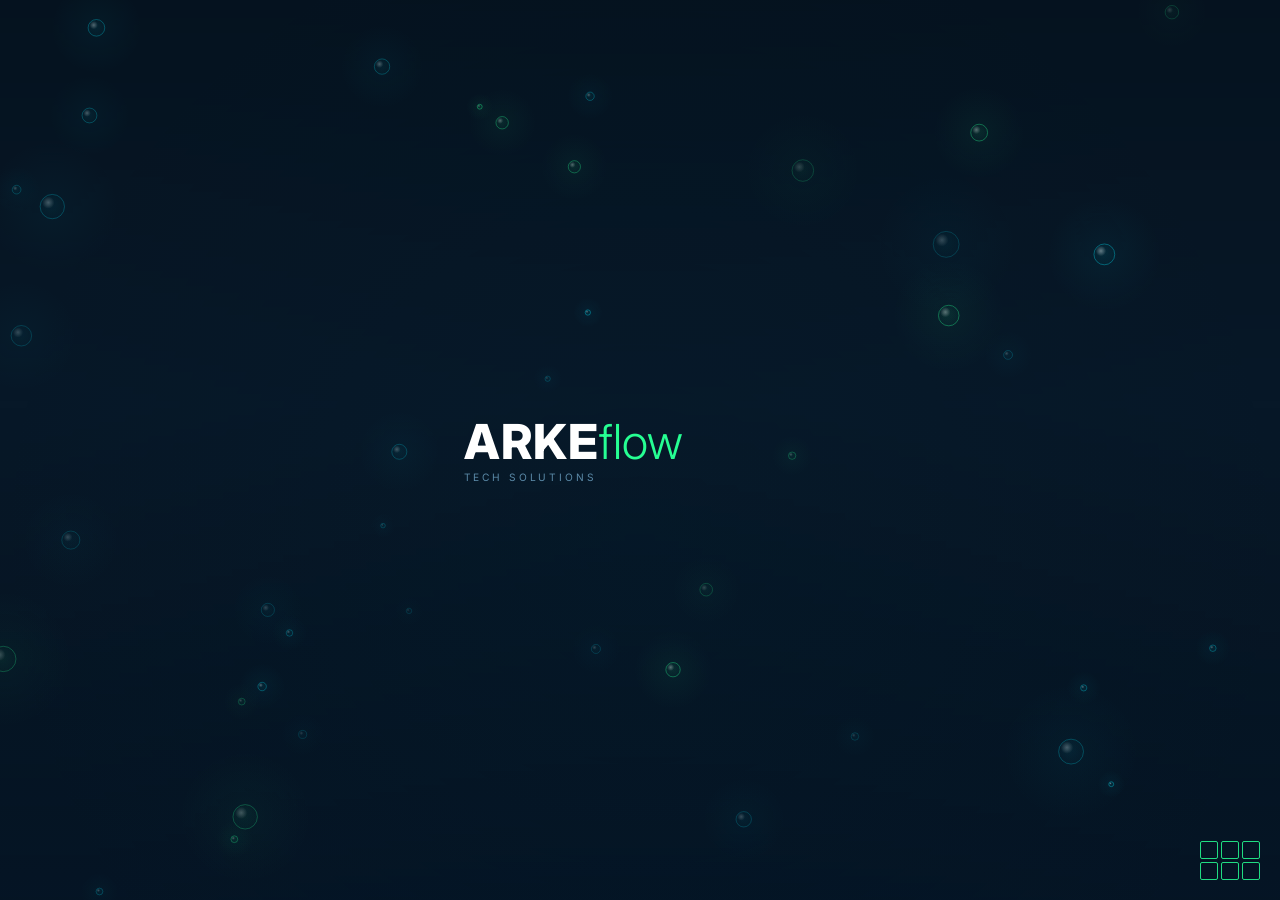
==== index.html @ c646f915 "fix: fale conosco — closed spacing + expanded statement phrase" ====
<!DOCTYPE html>
<html lang="pt-BR">
<head>
  <meta charset="UTF-8" />
  <meta name="viewport" content="width=device-width, initial-scale=1.0" />
  <title>ARKEflow — Tech Solutions</title>
  <meta property="og:title" content="ARKEflow — Tech Solutions" />
  <meta property="og:description" content="Consultoria Bitrix24 e sistemas sob medida para empresas que crescem." />
  <meta property="og:url" content="https://www.arkeflow.com.br" />
  <meta name="theme-color" content="#071828" />
  <link rel="icon" href="favicon.ico" />
  <link rel="preconnect" href="https://fonts.googleapis.com" />
  <link rel="preconnect" href="https://fonts.gstatic.com" crossorigin />
  <link href="https://fonts.googleapis.com/css2?family=Inter:wght@300;400;700;800&display=swap" rel="stylesheet" />
  <link rel="stylesheet" href="assets/css/style.css" />
</head>
<body>

  <canvas id="bg"></canvas>

  <!-- SKIP BUTTON -->
  <div id="skip-wrap">
    <div id="skip-btn">
      <div class="skip-sq"></div><div class="skip-sq"></div><div class="skip-sq"></div>
      <div class="skip-sq"></div><div class="skip-sq"></div><div class="skip-sq"></div>
    </div>
  </div>

  <!-- INTRO -->
  <div id="intro">
    <p id="intro-phrase-a" class="intro-phrase"></p>
    <p id="intro-phrase-b" class="intro-phrase"></p>
  </div>

  <!-- INTRO LOGO (sibling do #intro, z-index 205 — persiste após #intro.done) -->
  <div id="intro-logo">
    <div class="wordmark">
      <span class="wm-arke">ARKE</span><span class="wm-flow">flow</span>
      <span class="wm-sub">TECH SOLUTIONS</span>
    </div>
  </div>

  <!-- NAV (logo supplied by #intro-logo after intro ends) -->
  <nav id="navbar"></nav>

  <!-- GRID 3×2 -->
  <main id="grid">
    <div id="expand-backdrop"></div>

    <div class="block" data-r="0" data-c="0">
      <div class="block-content">
        <span class="block-cat">Plataforma</span>
        <h2 class="block-title">Bitrix24</h2>
        <p class="block-sub">O sistema que centraliza tudo.</p>
      </div>
    </div>

    <div class="block" data-r="0" data-c="1">
      <div class="block-content">
        <span class="block-cat">Serviço</span>
        <h2 class="block-title">Consultoria</h2>
        <p class="block-sub">Implementação e automação sob medida.</p>
      </div>
    </div>

    <div class="block" data-r="0" data-c="2">
      <div class="block-content">
        <span class="block-cat">Softwares</span>
        <h2 class="block-title">ARK Softwares</h2>
        <p class="block-sub">Sistemas próprios para cada setor.</p>
      </div>
    </div>

    <div class="block" data-r="1" data-c="0">
      <div class="qs-statement">
        <p class="qs-statement-text">Tecnologia<br>se molda<br><span>a você.</span></p>
      </div>
      <div class="qs-sep"></div>
      <div class="block-content">
        <span class="block-cat">Empresa</span>
        <h2 class="block-title">Quem somos</h2>
      </div>

      <!-- expanded: header + two-column body -->
      <div class="qs-expanded">
        <div class="qs-header">
          <span class="qs-header-cat">Empresa</span>
          <h2 class="qs-header-title">Quem somos</h2>
        </div>
        <div class="qs-body">
          <div class="qs-col">
            <span class="qs-col-label">A empresa</span>
            <p class="qs-col-statement">Tecnologia que se molda ao negócio,<span style="color:#26FF93"> não o negócio que se molda à tecnologia.</span></p>
            <p class="qs-text">A empresa é nova. A especialidade, não.</p>
            <p class="qs-text">Quase trinta anos de experiência em consultoria e gestão de processos aplicados a cada projeto, em <span style="color:#fff; font-weight:400">Bitrix24</span>, automação e softwares próprios para cada setor.</p>
            <p class="qs-italic">ARKE, do grego arche: origem. O princípio sobre o qual tudo é construído.</p>
          </div>
          <div class="qs-col">
            <span class="qs-col-label">Como trabalhamos</span>
            <p class="qs-col-statement">Diagnóstico antes de <span style="color:#26FF93">qualquer solução.</span></p>
            <p class="qs-text">Entendemos o processo, o fluxo e o problema real antes de propor qualquer ferramenta.</p>
            <p class="qs-text">Usamos o que o mercado oferece de melhor e adaptamos o que cada empresa precisa de único. <span style="color:#fff; font-weight:400">Sempre sob medida.</span></p>
            <p class="qs-text">Cada entrega é documentada e transferida com clareza. O objetivo não é vender horas, é garantir que o processo funcione sem depender de nós.</p>
          </div>
        </div>
      </div>
    </div>

    <div class="block" data-r="1" data-c="1">
      <div class="block-content">
        <span class="block-cat">Time</span>
        <h2 class="block-title">Equipe</h2>
        <p class="block-sub">As pessoas por trás da ARKEflow.</p>
      </div>
    </div>

    <div class="block" data-r="1" data-c="2">

      <!-- closed: statement + compact channels -->
      <div class="fc-top">
        <p class="fc-statement">Quem atende é quem <span style="color:#26FF93">constrói.</span></p>
        <div class="fc-channels">
          <div class="fc-channel-row">
            <svg viewBox="0 0 24 24" width="13" height="13" fill="none" stroke="rgba(255,255,255,0.35)" stroke-width="1.8" stroke-linecap="round" stroke-linejoin="round"><path d="M22 16.92v3a2 2 0 0 1-2.18 2 19.79 19.79 0 0 1-8.63-3.07A19.5 19.5 0 0 1 4.69 12 19.79 19.79 0 0 1 1.61 3.41 2 2 0 0 1 3.6 1h3a2 2 0 0 1 2 1.72 12.84 12.84 0 0 0 .7 2.81 2 2 0 0 1-.45 2.11L8.09 9a16 16 0 0 0 6.91 6.91l1.27-1.27a2 2 0 0 1 2.11-.45 12.84 12.84 0 0 0 2.81.7A2 2 0 0 1 22 16.92z"/></svg>
            (00) 00000-0000
          </div>
          <div class="fc-channel-row">
            <svg viewBox="0 0 24 24" width="13" height="13" fill="none" stroke="rgba(255,255,255,0.35)" stroke-width="1.8" stroke-linecap="round" stroke-linejoin="round"><rect x="2" y="2" width="20" height="20" rx="5" ry="5"/><path d="M16 11.37A4 4 0 1 1 12.63 8 4 4 0 0 1 16 11.37z"/><line x1="17.5" y1="6.5" x2="17.51" y2="6.5"/></svg>
            @arkeflow
          </div>
        </div>
      </div>

      <!-- closed: bottom label -->
      <div class="block-content">
        <span class="block-cat">Contato</span>
        <h2 class="block-title">Fale conosco</h2>
        <p class="block-sub">Resposta no mesmo dia.</p>
      </div>

      <!-- expanded: two-column panel -->
      <div class="contact-expanded">
        <div class="ce-left">
          <p class="fc-statement">Quem atende é quem <span style="color:#26FF93">constrói.</span></p>
          <div class="ce-divider"></div>
          <a href="tel:0000000000" class="ce-contact-item">
            <div class="ce-ci-icon"><svg viewBox="0 0 24 24" width="14" height="14" fill="none" stroke="rgba(255,255,255,0.45)" stroke-width="1.8" stroke-linecap="round" stroke-linejoin="round"><path d="M22 16.92v3a2 2 0 0 1-2.18 2 19.79 19.79 0 0 1-8.63-3.07A19.5 19.5 0 0 1 4.69 12 19.79 19.79 0 0 1 1.61 3.41 2 2 0 0 1 3.6 1h3a2 2 0 0 1 2 1.72 12.84 12.84 0 0 0 .7 2.81 2 2 0 0 1-.45 2.11L8.09 9a16 16 0 0 0 6.91 6.91l1.27-1.27a2 2 0 0 1 2.11-.45 12.84 12.84 0 0 0 2.81.7A2 2 0 0 1 22 16.92z"/></svg></div>
            <div class="ce-ci-text"><span class="ce-ci-label">Telefone</span><span class="ce-ci-value">(00) 00000-0000</span></div>
          </a>
          <a href="https://wa.me/5500000000000" target="_blank" class="ce-contact-item">
            <div class="ce-ci-icon"><svg viewBox="0 0 24 24" width="14" height="14" fill="none" stroke="rgba(255,255,255,0.45)" stroke-width="1.8" stroke-linecap="round" stroke-linejoin="round"><path d="M21 11.5a8.38 8.38 0 0 1-.9 3.8 8.5 8.5 0 0 1-7.6 4.7 8.38 8.38 0 0 1-3.8-.9L3 21l1.9-5.7a8.38 8.38 0 0 1-.9-3.8 8.5 8.5 0 0 1 4.7-7.6 8.38 8.38 0 0 1 3.8-.9h.5a8.48 8.48 0 0 1 8 8v.5z"/></svg></div>
            <div class="ce-ci-text"><span class="ce-ci-label">WhatsApp</span><span class="ce-ci-value">(00) 00000-0000</span></div>
          </a>
          <a href="https://instagram.com/arkeflow" target="_blank" class="ce-contact-item">
            <div class="ce-ci-icon"><svg viewBox="0 0 24 24" width="14" height="14" fill="none" stroke="rgba(255,255,255,0.45)" stroke-width="1.8" stroke-linecap="round" stroke-linejoin="round"><rect x="2" y="2" width="20" height="20" rx="5" ry="5"/><path d="M16 11.37A4 4 0 1 1 12.63 8 4 4 0 0 1 16 11.37z"/><line x1="17.5" y1="6.5" x2="17.51" y2="6.5"/></svg></div>
            <div class="ce-ci-text"><span class="ce-ci-label">Instagram</span><span class="ce-ci-value">@arkeflow</span></div>
          </a>
          <a href="https://linkedin.com/company/arkeflow" target="_blank" class="ce-contact-item">
            <div class="ce-ci-icon"><svg viewBox="0 0 24 24" width="14" height="14" fill="none" stroke="rgba(255,255,255,0.45)" stroke-width="1.8" stroke-linecap="round" stroke-linejoin="round"><path d="M16 8a6 6 0 0 1 6 6v7h-4v-7a2 2 0 0 0-2-2 2 2 0 0 0-2 2v7h-4v-7a6 6 0 0 1 6-6z"/><rect x="2" y="9" width="4" height="12"/><circle cx="4" cy="4" r="2"/></svg></div>
            <div class="ce-ci-text"><span class="ce-ci-label">LinkedIn</span><span class="ce-ci-value">ARKEflow</span></div>
          </a>
          <p class="ce-tagline">Atendimento direto com quem resolve.</p>
        </div>
        <div class="ce-right">
          <span class="ce-form-label">Envie uma mensagem</span>
          <div class="ce-fields">
            <div class="ce-row">
              <input type="text" placeholder="Nome" class="ce-input">
              <input type="tel" placeholder="Telefone" class="ce-input">
            </div>
            <div class="ce-row">
              <input type="email" placeholder="E-mail" class="ce-input">
              <input type="text" placeholder="Empresa (opcional)" class="ce-input">
            </div>
            <div class="ce-row">
              <input type="text" placeholder="CNPJ (opcional)" class="ce-input" style="max-width:240px;">
            </div>
            <div class="ce-pill-row">
              <span class="ce-pill-label">Produto de interesse</span>
              <div class="ce-pill-group">
                <button type="button" class="ce-pill active" onclick="this.closest('.ce-pill-group').querySelectorAll('.ce-pill').forEach(function(p){p.classList.remove('active')});this.classList.add('active')">Consultoria Bitrix24</button>
                <button type="button" class="ce-pill" onclick="this.closest('.ce-pill-group').querySelectorAll('.ce-pill').forEach(function(p){p.classList.remove('active')});this.classList.add('active')">ARKEvest</button>
                <button type="button" class="ce-pill" onclick="this.closest('.ce-pill-group').querySelectorAll('.ce-pill').forEach(function(p){p.classList.remove('active')});this.classList.add('active')">Outros</button>
              </div>
            </div>
            <textarea placeholder="Observações (opcional)" class="ce-input ce-textarea"></textarea>
            <button type="button" class="ce-submit" onclick="(function(el){var r=el.closest('.ce-right');r.querySelector('.ce-fields').style.display='none';r.querySelector('.ce-success').style.display='flex';})(this)">Enviar mensagem →</button>
          </div>
          <div class="ce-success">Mensagem enviada!<br>Em breve entraremos em contato.</div>
        </div>
      </div>

    </div>

  </main>

  <script src="assets/js/main.js"></script>
</body>
</html>
---- assets/css/style.css ----
/* ================================================================
   ARKEflow — style.css
   Full-screen: firefly canvas, 3×2 block grid, shared 3D depth
   ================================================================ */

:root {
  --midnight:      #071828;
  --electric-cyan: #00C8DC;
  --steel:         #5B8AA8;
  --mint-green:    #26FF93;
  --font: 'Inter', sans-serif;
  --scale: 1;
}

*, *::before, *::after { box-sizing: border-box; margin: 0; padding: 0; }

html, body {
  height: 100%;
  font-family: var(--font);
  background: var(--midnight);
  color: #fff;
  -webkit-font-smoothing: antialiased;
}

/* ── Canvas ─────────────────────────────────────────────────── */
#bg {
  position: fixed;
  inset: 0;
  z-index: 0;
  pointer-events: none;
}

/* ── Intro overlay ──────────────────────────────────────────── */
#intro {
  position: fixed;
  inset: 0;
  z-index: 200;
  display: flex;
  align-items: center;
  justify-content: center;
  background: transparent;
  transition: opacity 0.5s ease;
}
#intro.done {
  opacity: 0;
  pointer-events: none;
}

.intro-phrase {
  position: absolute;
  inset: 0;
  margin: auto;
  max-width: 560px;
  height: fit-content;
  font-size: clamp(20px, 2.6vw, 38px);
  font-weight: 300;
  text-align: center;
  padding: 0 40px;
  line-height: 1.6;
  opacity: 0;
  pointer-events: none;
}

#intro-logo {
  position: fixed;
  left: 50%;
  top: 50%;
  width: max-content;
  z-index: 205;
  opacity: 0;
  pointer-events: none;
  transform-origin: left top;
}
#intro-logo .wm-arke { font-size: calc(52px * var(--scale)); }
#intro-logo .wm-flow  { font-size: calc(52px * var(--scale)); }
#intro-logo .wm-sub   { font-size: calc(11px * var(--scale)); letter-spacing: 0.28em; margin-top: 6px; }

@keyframes skip-balloon {
  0%, 100% { transform: scale(1);    opacity: 0.45; }
  50%       { transform: scale(1.22); opacity: 0.85; }
}
#skip-wrap {
  position: fixed;
  bottom: 20px;
  right: 20px;
  z-index: 210;
  cursor: pointer;
  transform-origin: center center;
  animation: skip-balloon 2.2s ease-in-out infinite;
}
#skip-btn {
  display: grid;
  grid-template-columns: repeat(3, 18px);
  grid-template-rows: repeat(2, 18px);
  gap: 3px;
  padding: 0;
}
.skip-sq {
  width: 18px;
  height: 18px;
  border: 1px solid rgba(38, 255, 147, 0.85);
  border-radius: 2px;
}

/* ── Wordmark ───────────────────────────────────────────────── */
.wordmark {
  display: flex;
  flex-wrap: wrap;
  align-items: baseline;
  line-height: 1;
}
.wm-arke {
  font-size: 20px;
  font-weight: 800;
  color: #fff;
  letter-spacing: 0.02em;
}
.wm-flow {
  font-size: 20px;
  font-weight: 300;
  color: var(--mint-green);
}
.wm-sub {
  display: block;
  width: 100%;
  font-size: 7px;
  font-weight: 400;
  letter-spacing: 0.22em;
  color: var(--steel);
  text-transform: uppercase;
  margin-top: 4px;
}

/* ── Navbar ─────────────────────────────────────────────────── */
#navbar {
  position: fixed;
  top: 0;
  left: 0;
  right: 0;
  z-index: 100;
  padding: 14px 20px;
  display: flex;
  align-items: center;
  opacity: 0;
  pointer-events: none;
  transition: opacity 0.6s ease;
}
#navbar.visible {
  opacity: 1;
  pointer-events: auto;
}

/* ── Grid — shared 3D perspective ───────────────────────────── */
#grid {
  position: fixed;
  top: 50%;
  left: 50%;
  width: min(100vw, 150vh);
  aspect-ratio: 3 / 2;
  margin-top: calc(min(100vw, 150vh) / -3);
  margin-left: calc(min(100vw, 150vh) / -2);
  z-index: 1;
  display: grid;
  grid-template-columns: 1fr 1fr 1fr;
  grid-template-rows: 1fr 1fr;
  column-gap: calc(35px * var(--scale));
  row-gap: calc(35px * var(--scale));
  padding: 7% 8.3% 5% 8.3%;
  perspective: 1100px;
  opacity: 0;
  transition: opacity 0.6s ease;
}
#grid.visible { opacity: 1; }

/* ── Blocks ─────────────────────────────────────────────────── */
.block {
  position: relative;
  background: rgba(9, 22, 38, 0.86);
  border: 1px solid rgba(255, 255, 255, 0.06);
  border-radius: 7px;
  overflow: hidden;
  cursor: pointer;
  display: flex;
  flex-direction: column;
  justify-content: flex-end;
  padding: calc(16px * var(--scale)) calc(18px * var(--scale));
  transform: translateZ(0);
  transition:
    transform       0.38s cubic-bezier(0.15, 0.85, 0.3, 1),
    filter          0.35s ease,
    opacity         0.35s ease,
    border-color    0.25s ease,
    box-shadow      0.25s ease;
  will-change: transform, filter, opacity;
}

/* transform-origin per grid position — scale expands away from screen edge */
.block[data-r="0"][data-c="0"] { transform-origin: top    left;   }
.block[data-r="0"][data-c="1"] { transform-origin: top    center; }
.block[data-r="0"][data-c="2"] { transform-origin: top    right;  }
.block[data-r="1"][data-c="0"] { transform-origin: bottom left;   }
.block[data-r="1"][data-c="1"] { transform-origin: bottom center; }
.block[data-r="1"][data-c="2"] { transform-origin: bottom right;  }

/* inner glow — visible on active block, origin toward grid center */
.block::before {
  content: '';
  position: absolute;
  inset: 0;
  opacity: 0;
  transition: opacity 0.4s ease;
  pointer-events: none;
}
.block.is-active::before { opacity: 1; }

.block[data-r="0"][data-c="0"]::before { background: radial-gradient(circle at 85% 85%, rgba(38, 255, 147, 0.08) 0%, transparent 55%); }
.block[data-r="0"][data-c="1"]::before { background: radial-gradient(circle at 50% 98%, rgba(38, 255, 147, 0.08) 0%, transparent 55%); }
.block[data-r="0"][data-c="2"]::before { background: radial-gradient(circle at 15% 85%, rgba(38, 255, 147, 0.08) 0%, transparent 55%); }
.block[data-r="1"][data-c="0"]::before { background: radial-gradient(circle at 85% 15%, rgba(38, 255, 147, 0.08) 0%, transparent 55%); }
.block[data-r="1"][data-c="1"]::before { background: radial-gradient(circle at 50%  2%, rgba(38, 255, 147, 0.08) 0%, transparent 55%); }
.block[data-r="1"][data-c="2"]::before { background: radial-gradient(circle at 15% 15%, rgba(38, 255, 147, 0.08) 0%, transparent 55%); }

/* bottom accent line — expands on active block */
.block::after {
  content: '';
  position: absolute;
  bottom: 0;
  left: 0;
  width: 0;
  height: 2px;
  background: var(--mint-green);
  transition: width 0.38s ease;
  pointer-events: none;
}
.block.is-active::after   { width: 100%; }
.block.is-expanded::after { width: 100%; }

/* block content */
.block-content {
  position: relative;
  z-index: 1;
  display: flex;
  flex-direction: column;
}

.block-cat {
  font-size: calc(9px * var(--scale));
  font-weight: 400;
  letter-spacing: 0.2em;
  text-transform: uppercase;
  color: rgba(38, 255, 147, 0.55);
  margin-bottom: 7px;
}
.block-title {
  font-size: calc(17px * var(--scale));
  font-weight: 700;
  color: #fff;
  line-height: 1.2;
}
.block-sub {
  font-size: calc(11px * var(--scale));
  font-weight: 300;
  color: var(--steel);
  margin-top: 5px;
  line-height: 1.5;
}

/* ── Block expand ────────────────────────────────────────────── */
#expand-backdrop {
  position: fixed;
  inset: 0;
  z-index: 10;
  background: rgba(7, 24, 40, 0.65);
  opacity: 0;
  pointer-events: none;
  transition: opacity 0.4s ease;
}
#expand-backdrop.active {
  opacity: 1;
  pointer-events: auto;
}

.block.is-receded {
  opacity: 0.38;
  transform: translateZ(-80px) scale(0.88) !important;
  pointer-events: none;
  transition: opacity 0.4s ease, transform 0.4s ease;
}

.block.is-expanded {
  position: fixed !important;
  z-index: 20;
  cursor: default;
  transform: none !important;
  background: rgba(9, 22, 38, 0.97) !important;
  box-shadow: 0 24px 80px rgba(0, 0, 0, 0.6);
  transition:
    top     0.42s cubic-bezier(0.4, 0, 0.2, 1),
    left    0.42s cubic-bezier(0.4, 0, 0.2, 1),
    width   0.42s cubic-bezier(0.4, 0, 0.2, 1),
    height  0.42s cubic-bezier(0.4, 0, 0.2, 1),
    opacity 0.3s ease;
}

/* ── Contact block — closed state ──────────────────────────────── */
.block[data-r="1"][data-c="2"] { justify-content: flex-start; }
.block[data-r="1"][data-c="2"] .block-content { margin-top: auto; }

.fc-top {
  flex: 1;
  display: flex;
  flex-direction: column;
  justify-content: flex-start;
}
.fc-statement {
  font-size: calc(20px * var(--scale));
  font-weight: 800;
  color: #fff;
  line-height: 1.1;
  letter-spacing: -0.03em;
  margin-bottom: calc(14px * var(--scale));
}
.fc-channels {
  display: flex;
  flex-direction: column;
  gap: calc(6px * var(--scale));
  margin-bottom: calc(14px * var(--scale));
}
.fc-channel-row {
  display: flex;
  align-items: center;
  gap: 7px;
  font-size: calc(11px * var(--scale));
  color: rgba(255,255,255,0.45);
}

/* ── Contact block — expanded state ────────────────────────────── */
.contact-expanded {
  display: none;
  position: absolute;
  inset: 0;
  overflow: hidden;
}
.block.is-expanded .fc-top,
.block.is-expanded .qs-statement,
.block.is-expanded .qs-sep,
.block.is-expanded .block-content { display: none; }
.block.is-expanded .contact-expanded { display: flex; }

.contact-expanded .fc-statement { font-size: calc(22px * var(--scale)); }

.ce-left {
  width: 40%;
  flex-shrink: 0;
  padding: 32px 28px;
  display: flex;
  flex-direction: column;
  border-right: 1px solid rgba(255, 255, 255, 0.05);
  overflow-y: auto;
}
.ce-title {
  font-size: 22px;
  font-weight: 700;
  color: #fff;
  margin-bottom: 4px;
}
.ce-subtitle {
  font-size: 12px;
  font-weight: 300;
  color: var(--steel);
  margin-bottom: 24px;
}
.ce-contact-item {
  display: flex;
  align-items: flex-start;
  gap: 12px;
  margin-bottom: 14px;
}
.ce-ci-icon {
  width: 28px;
  height: 28px;
  flex-shrink: 0;
  display: flex;
  align-items: center;
  justify-content: center;
  border: 1px solid rgba(255, 255, 255, 0.08);
  border-radius: 5px;
  background: rgba(255, 255, 255, 0.05);
}
.ce-ci-text { display: flex; flex-direction: column; gap: 2px; padding-top: 3px; }
.ce-ci-label {
  font-size: 8px;
  font-weight: 400;
  letter-spacing: 0.14em;
  text-transform: uppercase;
  color: rgba(255,255,255,0.3);
}
.ce-ci-value {
  font-size: 12px;
  font-weight: 500;
  color: rgba(255,255,255,0.65);
  transition: color 0.2s ease;
}
a.ce-contact-item {
  text-decoration: none;
  color: inherit;
}
a.ce-contact-item:hover .ce-ci-value { color: var(--mint-green); }
.ce-divider {
  border-top: 0.5px solid rgba(255,255,255,0.07);
  margin: calc(14px * var(--scale)) 0;
}
.ce-tagline {
  font-size: 10px;
  font-weight: 300;
  color: rgba(255,255,255,0.25);
  font-style: italic;
  margin-top: auto;
  padding-top: 16px;
}

.ce-right {
  flex: 1;
  min-width: 0;
  padding: 32px 28px;
  display: flex;
  flex-direction: column;
  overflow-y: auto;
}
.ce-form-label {
  display: block;
  font-size: 9px;
  font-weight: 400;
  letter-spacing: 0.2em;
  text-transform: uppercase;
  color: var(--steel);
  margin-bottom: 16px;
}
.ce-fields {
  display: flex;
  flex-direction: column;
  gap: 10px;
}
.ce-row { display: flex; gap: 10px; }
.ce-input {
  flex: 1;
  min-width: 0;
  background: rgba(255, 255, 255, 0.04);
  border: 1px solid rgba(255, 255, 255, 0.07);
  border-radius: 5px;
  padding: 9px 12px;
  font-family: var(--font);
  font-size: 12px;
  font-weight: 300;
  color: #fff;
  outline: none;
  transition: border-color 0.2s ease;
}
.ce-input::placeholder { color: rgba(91, 138, 168, 0.6); }
.ce-input:focus { border-color: rgba(38, 255, 147, 0.3); }
.ce-textarea { min-height: calc(80px * var(--scale)); resize: none; }
.ce-pill-row { display: flex; flex-direction: column; gap: 6px; }
.ce-pill-label {
  font-size: 9px;
  font-weight: 400;
  letter-spacing: 0.14em;
  text-transform: uppercase;
  color: var(--steel);
}
.ce-pill-group { display: flex; gap: 6px; flex-wrap: wrap; }
.ce-pill {
  padding: 5px 12px;
  border-radius: 20px;
  border: 0.5px solid rgba(255, 255, 255, 0.15);
  background: transparent;
  font-family: var(--font);
  font-size: 11px;
  font-weight: 300;
  color: rgba(255,255,255,0.45);
  cursor: pointer;
  transition: border-color 0.2s ease, color 0.2s ease, background 0.2s ease;
}
.ce-pill.active {
  border: 1px solid rgba(255,255,255,0.7);
  color: rgba(255,255,255,0.9);
  background: transparent;
}
.ce-submit {
  padding: 11px 22px;
  align-self: flex-start;
  margin-top: 16px;
  background: var(--mint-green);
  color: var(--midnight);
  font-family: var(--font);
  font-size: 13px;
  font-weight: 700;
  border: none;
  border-radius: 5px;
  cursor: pointer;
  transition: background 0.2s ease;
}
.ce-submit:hover { background: var(--mint-green); }
.ce-success {
  flex: 1;
  display: none;
  align-items: center;
  justify-content: center;
  text-align: center;
  font-size: 14px;
  font-weight: 300;
  color: var(--mint-green);
  line-height: 1.7;
}

/* ── Quem somos block — closed state ───────────────────────── */
.qs-statement {
  flex: 1;
  display: flex;
  align-items: center;
}
.qs-statement-text {
  font-size: calc(28px * var(--scale));
  font-weight: 800;
  color: #fff;
  line-height: 1.1;
  letter-spacing: -0.03em;
  margin: 0;
}
.qs-statement-text span { color: #26FF93; }
.qs-sep {
  border-top: 1px solid rgba(255,255,255,0.06);
  margin-bottom: calc(10px * var(--scale));
}

/* ── Quem somos block — expanded state ─────────────────────── */
.qs-expanded {
  display: none;
  position: absolute;
  top: 0;
  left: 0;
  right: 0;
  bottom: 0;
  width: 100%;
  height: 100%;
  overflow: hidden;
}
.block.is-expanded .qs-expanded {
  display: flex;
  flex-direction: column;
}

.qs-header {
  flex-shrink: 0;
  padding: 26px 32px 18px;
  border-bottom: 1px solid rgba(255, 255, 255, 0.05);
}
.qs-header-cat {
  display: block;
  font-size: 9px;
  font-weight: 400;
  letter-spacing: 0.2em;
  text-transform: uppercase;
  color: rgba(38, 255, 147, 0.55);
  margin-bottom: 6px;
}
.qs-header-title {
  font-size: 22px;
  font-weight: 700;
  color: #fff;
  line-height: 1.2;
}

.qs-body {
  flex: 1;
  min-height: 0;
  display: flex;
  overflow: hidden;
}

.qs-col {
  flex: 1;
  min-width: 0;
  padding: 22px 28px 24px;
  display: flex;
  flex-direction: column;
  overflow-y: auto;
}
.qs-col:first-child {
  border-right: 1px solid rgba(255, 255, 255, 0.05);
}

.qs-col-label {
  display: block;
  font-size: 9px;
  font-weight: 400;
  letter-spacing: 0.26em;
  text-transform: uppercase;
  color: rgba(255, 255, 255, 0.30);
  margin-bottom: 14px;
}

.qs-col-statement {
  font-size: calc(17px * var(--scale));
  font-weight: 700;
  color: #fff;
  line-height: 1.3;
  letter-spacing: -0.02em;
  margin-bottom: 16px;
}

.qs-text {
  font-size: calc(14px * var(--scale));
  font-weight: 300;
  color: rgba(255, 255, 255, 0.7);
  line-height: 1.7;
  margin-bottom: 16px;
}
.qs-text:last-of-type { margin-bottom: 0; }

.qs-italic {
  font-size: calc(13px * var(--scale));
  font-weight: 300;
  font-style: italic;
  color: rgba(255, 255, 255, 0.4);
  line-height: 1.6;
  margin-top: auto;
  padding-top: 18px;
}


/* ── Mobile (portrait phones + narrow tablets) ──────────────── */
@media (max-width: 767px) and (hover: none) {

  #grid {
    inset: 0;
    width: 100%;
    aspect-ratio: unset;
    margin: 0;
    grid-template-columns: 1fr 1fr;
    grid-template-rows: repeat(3, 1fr);
    padding: 64px 12px 70px 12px;
    column-gap: 10px;
    row-gap: 10px;
  }

  /* transform-origin per visual cell in 2-col layout
     #expand-backdrop is nth-child(1); blocks start at nth-child(2) */
  .block:nth-child(2) { transform-origin: top left; }
  .block:nth-child(3) { transform-origin: top right; }
  .block:nth-child(4) { transform-origin: center left; }
  .block:nth-child(5) { transform-origin: center right; }
  .block:nth-child(6) { transform-origin: bottom left; }
  .block:nth-child(7) { transform-origin: bottom right; }

  .block        { padding: 12px 14px; }
  .block-title  { font-size: 15px; }
  .block-sub    { font-size: 10px; }

  .block:not(.is-expanded):active {
    transform: scale(0.96) translateZ(-8px) !important;
    transition: transform 0.1s ease !important;
  }

  .block.is-expanded {
    top:    60px !important;
    left:   16px !important;
    width:  calc(100vw - 32px) !important;
    height: calc(100dvh - 80px) !important;
    overflow-y: auto !important;
    -webkit-overflow-scrolling: touch;
  }

  /* Contact expanded: flow naturally — let parent handle scroll */
  .contact-expanded {
    position: relative !important;
    inset: unset !important;
    min-height: 100% !important;
    overflow: visible !important;
  }

  .contact-expanded { flex-direction: column; }
  .ce-left {
    width: 100%;
    border-right: none;
    border-bottom: 1px solid rgba(255,255,255,0.05);
    padding: 20px 18px;
    overflow-y: visible !important;
    height: auto !important;
  }
  .ce-right {
    padding: 20px 18px;
    overflow-y: visible !important;
    height: auto !important;
  }

  /* Quem somos expanded — mobile */
  .qs-expanded {
    position: relative !important;
    inset: unset !important;
    min-height: 100% !important;
    overflow: visible !important;
  }
  .qs-header { padding: 20px 18px 14px; }
  .qs-body { flex-direction: column; overflow: visible; }
  .qs-col {
    width: 100%;
    padding: 16px 18px;
    overflow-y: visible;
  }
  .qs-col:first-child {
    border-right: none;
    border-bottom: 1px solid rgba(255, 255, 255, 0.05);
  }

  .intro-phrase { font-size: clamp(18px, 5vw, 28px); }

  #skip-wrap { bottom: 16px; right: 16px; }

  .block.is-expanded::-webkit-scrollbar { display: none; }
  .block.is-expanded { scrollbar-width: none; }

}
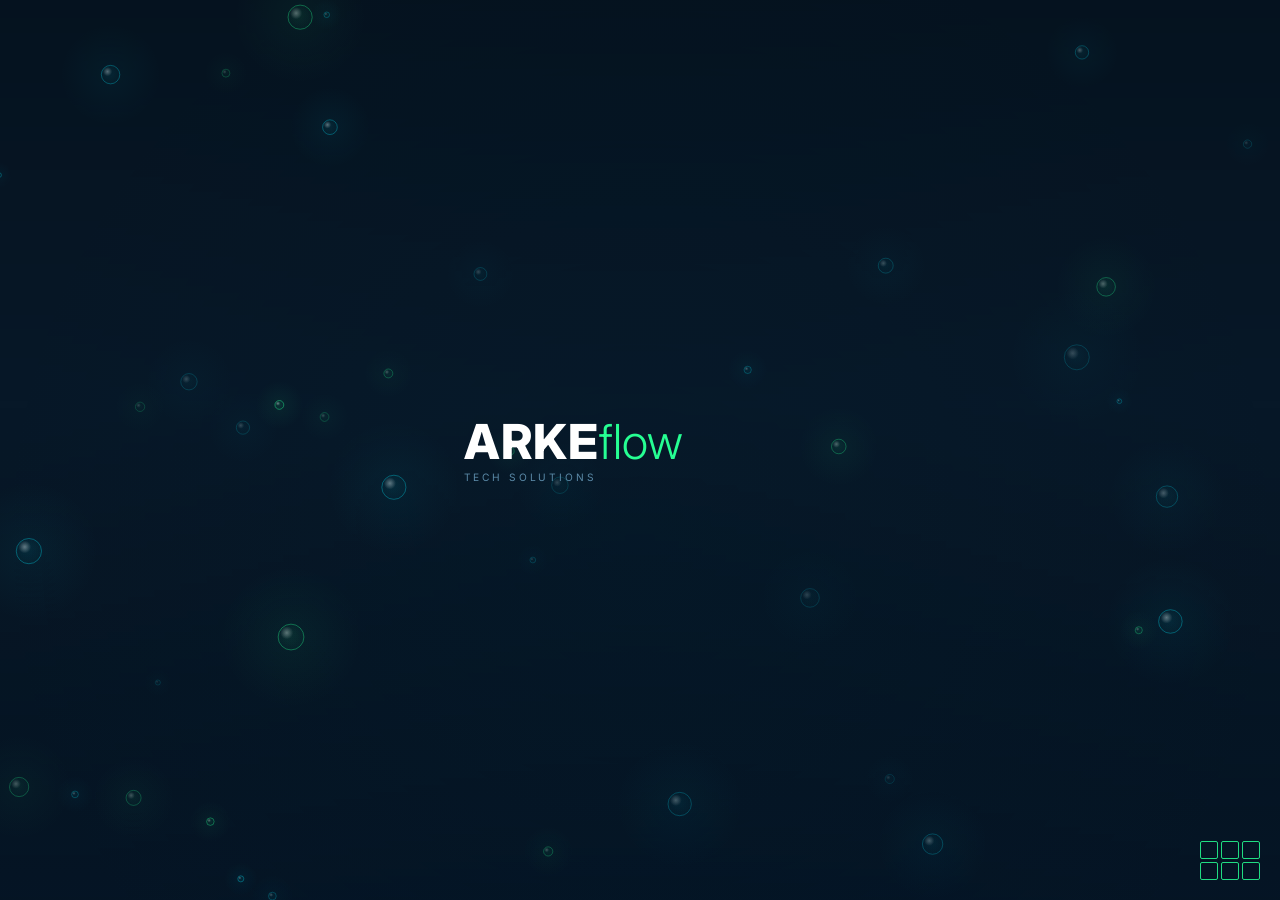
==== commit 2b7ba21b: "style: uppercase impact phrases — intro, quem somos, fale conosco + closed layout fix Co-Authored-By" ====
--- a/index.html
+++ b/index.html
@@ -118,7 +118,7 @@
 
       <!-- closed: statement + compact channels -->
       <div class="fc-top">
-        <p class="fc-statement">Quem atende é quem <span style="color:#26FF93">constrói.</span></p>
+        <p class="fc-statement">Quem atende<br>é quem<br><span style="color:#26FF93">constrói.</span></p>
         <div class="fc-channels">
           <div class="fc-channel-row">
             <svg viewBox="0 0 24 24" width="13" height="13" fill="none" stroke="rgba(255,255,255,0.35)" stroke-width="1.8" stroke-linecap="round" stroke-linejoin="round"><path d="M22 16.92v3a2 2 0 0 1-2.18 2 19.79 19.79 0 0 1-8.63-3.07A19.5 19.5 0 0 1 4.69 12 19.79 19.79 0 0 1 1.61 3.41 2 2 0 0 1 3.6 1h3a2 2 0 0 1 2 1.72 12.84 12.84 0 0 0 .7 2.81 2 2 0 0 1-.45 2.11L8.09 9a16 16 0 0 0 6.91 6.91l1.27-1.27a2 2 0 0 1 2.11-.45 12.84 12.84 0 0 0 2.81.7A2 2 0 0 1 22 16.92z"/></svg>
--- a/assets/css/style.css
+++ b/assets/css/style.css
@@ -59,6 +59,8 @@
   line-height: 1.6;
   opacity: 0;
   pointer-events: none;
+  text-transform: uppercase;
+  letter-spacing: 0.04em;
 }
 
 #intro-logo {
@@ -310,15 +312,16 @@
   flex: 1;
   display: flex;
   flex-direction: column;
-  justify-content: flex-start;
+  justify-content: space-between;
 }
 .fc-statement {
-  font-size: calc(20px * var(--scale));
+  font-size: calc(24px * var(--scale));
   font-weight: 800;
   color: #fff;
   line-height: 1.1;
-  letter-spacing: -0.03em;
+  letter-spacing: 0.03em;
   margin-bottom: calc(14px * var(--scale));
+  text-transform: uppercase;
 }
 .fc-channels {
   display: flex;
@@ -523,8 +526,9 @@
   font-weight: 800;
   color: #fff;
   line-height: 1.1;
-  letter-spacing: -0.03em;
+  letter-spacing: 0.03em;
   margin: 0;
+  text-transform: uppercase;
 }
 .qs-statement-text span { color: #26FF93; }
 .qs-sep {
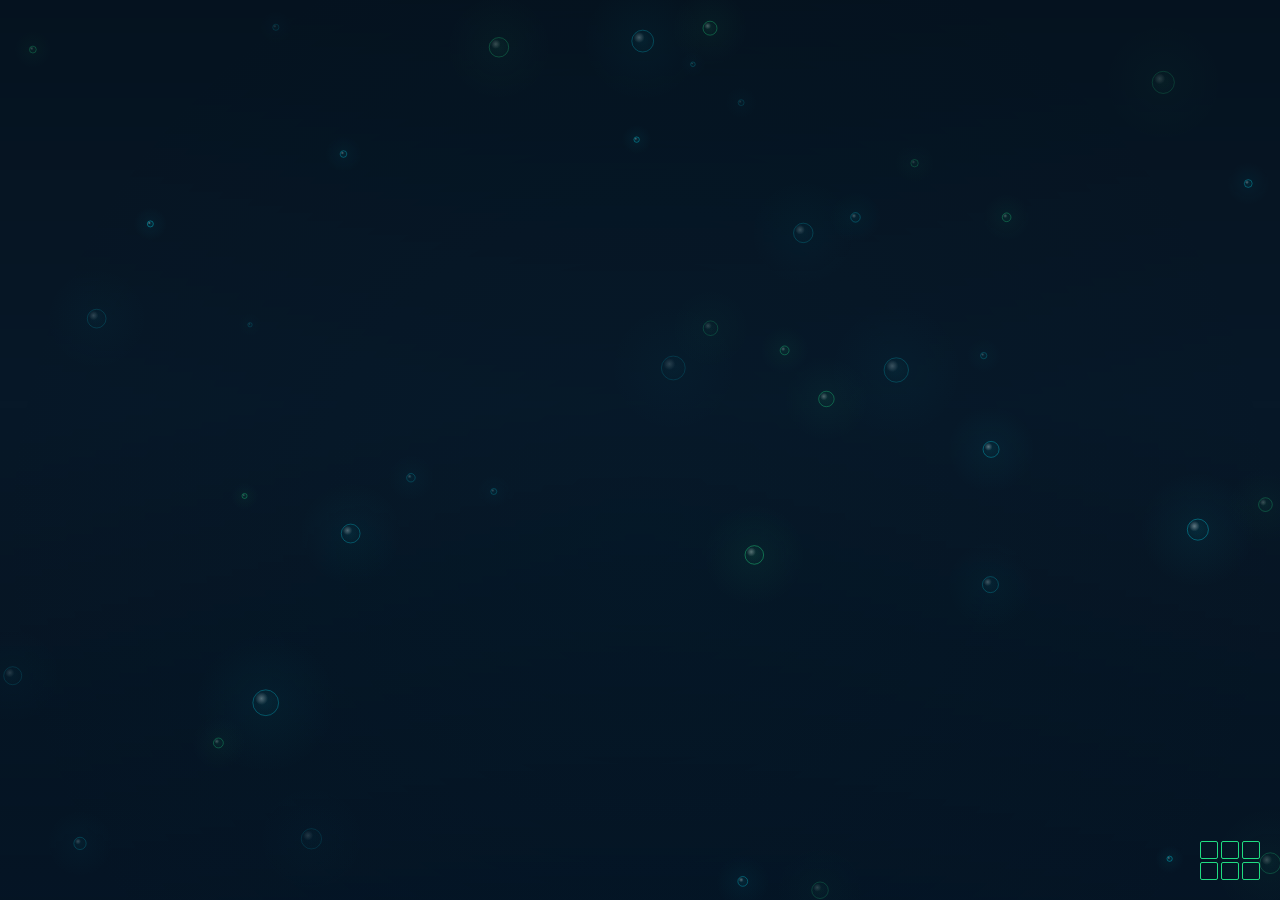
==== commit e23c5d7b: "fix: linksis logo size — closed 1.1em, expanded 1.4em" ====
--- a/index.html
+++ b/index.html
@@ -11,7 +11,7 @@
   <link rel="icon" href="favicon.ico" />
   <link rel="preconnect" href="https://fonts.googleapis.com" />
   <link rel="preconnect" href="https://fonts.gstatic.com" crossorigin />
-  <link href="https://fonts.googleapis.com/css2?family=Inter:wght@300;400;700;800&display=swap" rel="stylesheet" />
+  <link href="https://fonts.googleapis.com/css2?family=Inter:wght@300;400;700;800&family=Montserrat:wght@800&family=DM+Serif+Display:ital@1&display=swap" rel="stylesheet" />
   <link rel="stylesheet" href="assets/css/style.css" />
 </head>
 <body>
@@ -48,27 +48,131 @@
     <div id="expand-backdrop"></div>
 
     <div class="block" data-r="0" data-c="0">
+      <div class="qs-sep"></div>
       <div class="block-content">
         <span class="block-cat">Plataforma</span>
         <h2 class="block-title">Bitrix24</h2>
-        <p class="block-sub">O sistema que centraliza tudo.</p>
+        <p class="block-sub">Veja como integramos sua operação →</p>
       </div>
     </div>
 
     <div class="block" data-r="0" data-c="1">
+      <div class="qs-sep"></div>
       <div class="block-content">
         <span class="block-cat">Serviço</span>
         <h2 class="block-title">Consultoria</h2>
-        <p class="block-sub">Implementação e automação sob medida.</p>
+        <p class="block-sub">Entenda como trabalhamos →</p>
       </div>
     </div>
 
     <div class="block" data-r="0" data-c="2">
+
+      <!-- closed: rotating product showcase -->
+      <div class="ark-rotator">
+        <div class="ark-slide" data-slide="0">
+          <p class="ark-slide-name"><span style="font-family:'Montserrat',sans-serif;font-weight:800">ARKE</span><span style="font-family:'DM Serif Display',serif;font-style:italic;color:#D4A017;text-transform:none">vest</span></p>
+          <p class="ark-slide-tagline">GESTÃO FEITA PARA QUEM VENDE <span style="color:#D4A017">MODA.</span></p>
+        </div>
+        <div class="ark-slide" data-slide="1">
+          <p class="ark-slide-name"><span style="font-family:'Inter',sans-serif;font-weight:800;color:#38BDF8">PDV+</span></p>
+          <p class="ark-slide-tagline">O PONTO DE VENDA PARA O <span style="color:#38BDF8">SIMPLES NACIONAL.</span></p>
+        </div>
+        <div class="ark-slide" data-slide="2">
+          <p class="ark-slide-name"><img src="assets/img/linksis-logo.svg" style="height:1.1em;width:auto;border-radius:4px;opacity:0.85;vertical-align:middle"></p>
+          <p class="ark-slide-tagline">AUTOMAÇÃO COMERCIAL <span style="color:#FB923C">SEM LIMITES.</span></p>
+        </div>
+      </div>
+
+      <!-- closed: nav dots -->
+      <div class="ark-dots">
+        <button class="ark-dot" data-dot="0" aria-label="ARKEvest"></button>
+        <button class="ark-dot" data-dot="1" aria-label="PDV+"></button>
+        <button class="ark-dot" data-dot="2" aria-label="LinkSis"></button>
+      </div>
+
+      <!-- closed: separator + bottom label -->
+      <div class="qs-sep"></div>
       <div class="block-content">
         <span class="block-cat">Softwares</span>
         <h2 class="block-title">ARK Softwares</h2>
-        <p class="block-sub">Sistemas próprios para cada setor.</p>
-      </div>
+        <p class="block-sub">Conheça nossa linha de produtos →</p>
+      </div>
+
+      <!-- expanded: full-area carousel -->
+      <div class="ark-expanded">
+        <div class="ark-exp-header">
+          <div class="ark-exp-header-left">
+            <span class="ark-exp-cat">SOFTWARES</span>
+            <div class="ark-exp-header-logo"></div>
+          </div>
+          <div class="ark-exp-nav">
+            <span class="ark-exp-counter"><span class="ark-exp-current">1</span> / 3</span>
+          </div>
+        </div>
+        <div class="ark-exp-body">
+          <button class="ark-exp-arrow ark-exp-prev" aria-label="Anterior">←</button>
+          <div class="ark-exp-viewport">
+          <div class="ark-exp-track">
+
+            <!-- Card 0: ARKEvest -->
+            <div class="ark-exp-card ark-exp-card-arkevest">
+              <div class="ark-exp-col">
+                <span class="ark-exp-col-label">O sistema</span>
+                <p class="ark-exp-statement">GESTÃO FEITA PARA QUEM VENDE <span style="color:#D4A017">MODA.</span></p>
+                <p class="ark-exp-text">O ARKEvest é um sistema de gestão desenvolvido pela ARKEflow especialmente para <span style="color:#D4A017">lojas de roupas, calçados e acessórios</span>. Simples na operação, completo nos recursos.</p>
+                <p class="ark-exp-text">Do PDV ao controle financeiro, passando por <span style="font-weight:700;color:#fff">estoque, crediário, promoções e cashback</span> — tudo em uma única plataforma acessível do computador ou do celular.</p>
+                <a href="#" class="ark-exp-link">Saiba mais →</a>
+              </div>
+              <div class="ark-exp-col">
+                <span class="ark-exp-col-label">Diferenciais</span>
+                <p class="ark-exp-statement">APP PARA VENDEDORES <span style="color:#D4A017">DE CAMPO.</span></p>
+                <p class="ark-exp-text">Com o app ARKEvest, seus vendedores criam <span style="color:#D4A017">sacolas de produtos diretamente do celular</span>, consultam o catálogo e registram pedidos sem precisar estar na loja.</p>
+                <p class="ark-exp-text"><span style="font-weight:700;color:#fff">Crediário próprio, cashback configurável e motor de promoções</span> — recursos que antes eram exclusivos de grandes redes, agora ao alcance do comércio local.</p>
+                <p class="ark-exp-text">Controle de estoque com <span style="font-weight:700;color:#fff">alertas de mínimo</span>, gestão de fornecedores e relatórios de evolução de vendas para decisões mais rápidas.</p>
+              </div>
+            </div>
+
+            <!-- Card 1: PDV+ -->
+            <div class="ark-exp-card ark-exp-card-pdvplus">
+              <div class="ark-exp-col">
+                <span class="ark-exp-col-label">O sistema</span>
+                <p class="ark-exp-statement">O ESSENCIAL PARA <span style="color:#38BDF8">VENDER BEM.</span></p>
+                <p class="ark-exp-text">O PDV+ é a solução de ponto de venda para <span style="color:#38BDF8">MEI, microempresas e negócios do Simples Nacional</span>. Ágil, acessível e sem a complexidade de um ERP completo.</p>
+                <p class="ark-exp-text">Disponível no celular (Android e iOS) e no computador (Windows). Vende mesmo <span style="font-weight:700;color:#fff">offline</span> e emite a nota fiscal assim que a conexão for restabelecida.</p>
+                <a href="#" class="ark-exp-link">Saiba mais →</a>
+              </div>
+              <div class="ark-exp-col">
+                <span class="ark-exp-col-label">Diferenciais</span>
+                <p class="ark-exp-statement">TUDO QUE SEU NEGÓCIO PRECISA <span style="color:#38BDF8">NO DIA A DIA.</span></p>
+                <p class="ark-exp-text">Cadastro automático de produtos com foto e tributação. Mesas, comandas, <span style="color:#38BDF8">delivery integrado com iFood</span> e catálogo online próprio.</p>
+                <p class="ark-exp-text"><span style="font-weight:700;color:#fff">Totem de autoatendimento</span>, monitor de cozinha e app para entregadores.</p>
+                <p class="ark-exp-text">Aceita <span style="font-weight:700;color:#fff">Cielo, Stone, Getnet, PagBank, Rede</span> e mais. Relatórios de vendas, estoque e margem bruta.</p>
+              </div>
+            </div>
+
+            <!-- Card 2: LinkSis -->
+            <div class="ark-exp-card ark-exp-card-linksis">
+              <div class="ark-exp-col">
+                <span class="ark-exp-col-label">O sistema</span>
+                <p class="ark-exp-statement">AUTOMAÇÃO COMPLETA. SEM MÓDULOS, <span style="color:#FB923C">SEM LIMITES.</span></p>
+                <p class="ark-exp-text">O LinkSis é um sistema ERP que atende <span style="color:#FB923C">qualquer segmento do comércio</span> — do varejo ao restaurante, do mercado à distribuidora. Uma única licença dá acesso a todos os recursos, sem cobranças extras por módulo.</p>
+                <p class="ark-exp-text"><span style="font-weight:700;color:#fff">PDV com emissão fiscal completa</span> (NFC-e, NF-e, SPED), controle financeiro, multilojas e integração com as principais plataformas de delivery.</p>
+                <a href="#" class="ark-exp-link">Saiba mais →</a>
+              </div>
+              <div class="ark-exp-col">
+                <span class="ark-exp-col-label">Diferenciais</span>
+                <p class="ark-exp-statement">ECOSSISTEMA DE APLICATIVOS <span style="color:#FB923C">INTEGRADOS.</span></p>
+                <p class="ark-exp-text">Aceita <span style="color:#FB923C">todas as bandeiras</span> via TEF integrado ao PDV — sem retipos no pinpad. Funciona com Cielo, Stone, Getnet, Rede, PagBank e mais.</p>
+                <p class="ark-exp-text">Suporte a <span style="font-weight:700;color:#fff">POS Android</span>: venda, emita nota e processe pagamento em um único aparelho de mão, sem computador.</p>
+              </div>
+            </div>
+
+          </div>
+          </div>
+          <button class="ark-exp-arrow ark-exp-next" aria-label="Próximo">→</button>
+        </div>
+      </div>
+
     </div>
 
     <div class="block" data-r="1" data-c="0">
@@ -79,6 +183,7 @@
       <div class="block-content">
         <span class="block-cat">Empresa</span>
         <h2 class="block-title">Quem somos</h2>
+        <p class="block-sub">Conheça a empresa →</p>
       </div>
 
       <!-- expanded: header + two-column body -->
@@ -107,10 +212,11 @@
     </div>
 
     <div class="block" data-r="1" data-c="1">
+      <div class="qs-sep"></div>
       <div class="block-content">
         <span class="block-cat">Time</span>
         <h2 class="block-title">Equipe</h2>
-        <p class="block-sub">As pessoas por trás da ARKEflow.</p>
+        <p class="block-sub">Veja quem está por trás →</p>
       </div>
     </div>
 
@@ -118,7 +224,7 @@
 
       <!-- closed: statement + compact channels -->
       <div class="fc-top">
-        <p class="fc-statement">Quem atende<br>é quem<br><span style="color:#26FF93">constrói.</span></p>
+        <p class="fc-statement">Quem atende é quem<br><span style="color:#26FF93">constrói.</span></p>
         <div class="fc-channels">
           <div class="fc-channel-row">
             <svg viewBox="0 0 24 24" width="13" height="13" fill="none" stroke="rgba(255,255,255,0.35)" stroke-width="1.8" stroke-linecap="round" stroke-linejoin="round"><path d="M22 16.92v3a2 2 0 0 1-2.18 2 19.79 19.79 0 0 1-8.63-3.07A19.5 19.5 0 0 1 4.69 12 19.79 19.79 0 0 1 1.61 3.41 2 2 0 0 1 3.6 1h3a2 2 0 0 1 2 1.72 12.84 12.84 0 0 0 .7 2.81 2 2 0 0 1-.45 2.11L8.09 9a16 16 0 0 0 6.91 6.91l1.27-1.27a2 2 0 0 1 2.11-.45 12.84 12.84 0 0 0 2.81.7A2 2 0 0 1 22 16.92z"/></svg>
@@ -132,10 +238,11 @@
       </div>
 
       <!-- closed: bottom label -->
+      <div class="qs-sep"></div>
       <div class="block-content">
         <span class="block-cat">Contato</span>
         <h2 class="block-title">Fale conosco</h2>
-        <p class="block-sub">Resposta no mesmo dia.</p>
+        <p class="block-sub">Fale com a gente →</p>
       </div>
 
       <!-- expanded: two-column panel -->
@@ -180,11 +287,13 @@
               <div class="ce-pill-group">
                 <button type="button" class="ce-pill active" onclick="this.closest('.ce-pill-group').querySelectorAll('.ce-pill').forEach(function(p){p.classList.remove('active')});this.classList.add('active')">Consultoria Bitrix24</button>
                 <button type="button" class="ce-pill" onclick="this.closest('.ce-pill-group').querySelectorAll('.ce-pill').forEach(function(p){p.classList.remove('active')});this.classList.add('active')">ARKEvest</button>
+                <button type="button" class="ce-pill" onclick="this.closest('.ce-pill-group').querySelectorAll('.ce-pill').forEach(function(p){p.classList.remove('active')});this.classList.add('active')">PDV+</button>
+                <button type="button" class="ce-pill" onclick="this.closest('.ce-pill-group').querySelectorAll('.ce-pill').forEach(function(p){p.classList.remove('active')});this.classList.add('active')">LinkSis</button>
                 <button type="button" class="ce-pill" onclick="this.closest('.ce-pill-group').querySelectorAll('.ce-pill').forEach(function(p){p.classList.remove('active')});this.classList.add('active')">Outros</button>
               </div>
             </div>
             <textarea placeholder="Observações (opcional)" class="ce-input ce-textarea"></textarea>
-            <button type="button" class="ce-submit" onclick="(function(el){var r=el.closest('.ce-right');r.querySelector('.ce-fields').style.display='none';r.querySelector('.ce-success').style.display='flex';})(this)">Enviar mensagem →</button>
+            <button type="button" class="ce-submit" onclick="(function(el){var r=el.closest('.ce-right');r.querySelector('.ce-fields').style.display='none';r.querySelector('.ce-success').style.display='flex';})(this)">Enviar →</button>
           </div>
           <div class="ce-success">Mensagem enviada!<br>Em breve entraremos em contato.</div>
         </div>
--- a/assets/css/style.css
+++ b/assets/css/style.css
@@ -52,7 +52,7 @@
   margin: auto;
   max-width: 560px;
   height: fit-content;
-  font-size: clamp(20px, 2.6vw, 38px);
+  font-size: clamp(17px, 2.2vw, 32px);
   font-weight: 300;
   text-align: center;
   padding: 0 40px;
@@ -293,6 +293,7 @@
   position: fixed !important;
   z-index: 20;
   cursor: default;
+  overflow: visible;
   transform: none !important;
   background: rgba(9, 22, 38, 0.97) !important;
   box-shadow: 0 24px 80px rgba(0, 0, 0, 0.6);
@@ -304,6 +305,31 @@
     opacity 0.3s ease;
 }
 
+/* ── Modal close button ─────────────────────────────────────────── */
+.modal-close-btn {
+  position: absolute;
+  top: calc(-16px * var(--scale));
+  right: calc(-16px * var(--scale));
+  width: calc(28px * var(--scale));
+  height: calc(28px * var(--scale));
+  background: rgba(13,34,53,0.95);
+  border: 0.5px solid rgba(255,255,255,0.35);
+  border-radius: 50%;
+  color: rgba(255,255,255,0.75);
+  font-size: calc(16px * var(--scale));
+  line-height: 1;
+  cursor: pointer;
+  display: flex;
+  align-items: center;
+  justify-content: center;
+  z-index: 30;
+}
+.modal-close-btn:hover {
+  background: rgba(13,34,53,0.95);
+  border-color: rgba(255,255,255,0.5);
+  color: #fff;
+}
+
 /* ── Contact block — closed state ──────────────────────────────── */
 .block[data-r="1"][data-c="2"] { justify-content: flex-start; }
 .block[data-r="1"][data-c="2"] .block-content { margin-top: auto; }
@@ -312,15 +338,16 @@
   flex: 1;
   display: flex;
   flex-direction: column;
-  justify-content: space-between;
+  justify-content: flex-start;
+  padding-top: calc(22px * var(--scale));
 }
 .fc-statement {
-  font-size: calc(24px * var(--scale));
+  font-size: calc(20px * var(--scale));
   font-weight: 800;
   color: #fff;
   line-height: 1.1;
   letter-spacing: 0.03em;
-  margin-bottom: calc(14px * var(--scale));
+  margin-bottom: calc(12px * var(--scale));
   text-transform: uppercase;
 }
 .fc-channels {
@@ -343,6 +370,7 @@
   position: absolute;
   inset: 0;
   overflow: hidden;
+  align-items: stretch;
 }
 .block.is-expanded .fc-top,
 .block.is-expanded .qs-statement,
@@ -425,6 +453,7 @@
 .ce-right {
   flex: 1;
   min-width: 0;
+  height: 100%;
   padding: 32px 28px;
   display: flex;
   flex-direction: column;
@@ -442,6 +471,7 @@
 .ce-fields {
   display: flex;
   flex-direction: column;
+  flex: 1;
   gap: 10px;
 }
 .ce-row { display: flex; gap: 10px; }
@@ -461,7 +491,7 @@
 }
 .ce-input::placeholder { color: rgba(91, 138, 168, 0.6); }
 .ce-input:focus { border-color: rgba(38, 255, 147, 0.3); }
-.ce-textarea { min-height: calc(80px * var(--scale)); resize: none; }
+.ce-textarea { flex: 1; resize: none; }
 .ce-pill-row { display: flex; flex-direction: column; gap: 6px; }
 .ce-pill-label {
   font-size: 9px;
@@ -490,8 +520,8 @@
 }
 .ce-submit {
   padding: 11px 22px;
-  align-self: flex-start;
-  margin-top: 16px;
+  align-self: flex-end;
+  margin-top: auto;
   background: var(--mint-green);
   color: var(--midnight);
   font-family: var(--font);
@@ -522,7 +552,7 @@
   align-items: center;
 }
 .qs-statement-text {
-  font-size: calc(28px * var(--scale));
+  font-size: calc(20px * var(--scale));
   font-weight: 800;
   color: #fff;
   line-height: 1.1;
@@ -631,6 +661,235 @@
   padding-top: 18px;
 }
 
+
+/* ── ARK Softwares — closed rotating state ─────────────────── */
+.ark-rotator {
+  flex: 1;
+  position: relative;
+  min-height: 0;
+}
+.ark-slide {
+  position: absolute;
+  inset: 0;
+  display: flex;
+  flex-direction: column;
+  justify-content: center;
+  opacity: 0;
+  pointer-events: none;
+}
+.ark-slide-name {
+  font-size: calc(20px * var(--scale));
+  font-weight: 800;
+  color: #fff;
+  text-transform: uppercase;
+  letter-spacing: 0.03em;
+  line-height: 1.1;
+  margin-bottom: calc(6px * var(--scale));
+}
+.ark-slide-tagline {
+  font-size: calc(13px * var(--scale));
+  font-weight: 700;
+  color: var(--steel);
+  line-height: 1.5;
+  text-transform: uppercase;
+  letter-spacing: 0.03em;
+}
+.ark-dots {
+  display: flex;
+  gap: calc(6px * var(--scale));
+  margin-bottom: calc(8px * var(--scale));
+}
+.ark-dot {
+  width: 5px;
+  height: 5px;
+  border-radius: 50%;
+  border: none;
+  background: rgba(255,255,255,0.2);
+  cursor: pointer;
+  padding: 0;
+  transition: background 0.3s ease;
+}
+.ark-dot.active { background: rgba(38,255,147,0.7); }
+
+/* ── ARK Softwares — expanded carousel ─────────────────────── */
+.ark-expanded {
+  display: none;
+  position: absolute;
+  inset: 0;
+  flex-direction: column;
+  overflow: hidden;
+}
+.block.is-expanded .ark-rotator,
+.block.is-expanded .ark-dots { display: none; }
+.block.is-expanded .ark-expanded { display: flex; }
+
+.ark-exp-header {
+  flex-shrink: 0;
+  padding: 26px 32px 18px;
+  border-bottom: 1px solid rgba(255,255,255,0.05);
+  display: flex;
+  align-items: center;
+  justify-content: space-between;
+}
+.ark-exp-header-left { display: flex; flex-direction: column; }
+.ark-exp-header-logo {
+  font-size: calc(22px * var(--scale));
+  line-height: 1;
+  margin-bottom: calc(6px * var(--scale));
+  letter-spacing: 0;
+}
+.ark-exp-header-logo img {
+  max-height: 1.4em;
+  max-width: 120px;
+  width: auto;
+  object-fit: contain;
+  border-radius: 4px;
+  opacity: 0.85;
+  vertical-align: middle;
+}
+.ark-exp-cat {
+  display: block;
+  font-size: 9px;
+  font-weight: 400;
+  letter-spacing: 0.2em;
+  text-transform: uppercase;
+  color: rgba(38,255,147,0.55);
+  margin-bottom: 6px;
+}
+.ark-exp-title {
+  font-size: 22px;
+  font-weight: 700;
+  color: #fff;
+  line-height: 1.2;
+}
+.ark-exp-nav {
+  display: flex;
+  align-items: center;
+  gap: 12px;
+}
+.ark-exp-counter {
+  font-size: calc(11px * var(--scale));
+  font-weight: 300;
+  color: rgba(255,255,255,0.35);
+}
+.ark-exp-arrow {
+  position: absolute;
+  top: 50%;
+  transform: translateY(-50%);
+  width: 32px;
+  height: 32px;
+  background: #0d2235;
+  border: 0.5px solid rgba(255,255,255,0.25);
+  border-radius: 50%;
+  color: rgba(255,255,255,0.7);
+  font-size: 16px;
+  line-height: 1;
+  cursor: pointer;
+  display: flex;
+  align-items: center;
+  justify-content: center;
+  z-index: 25;
+  box-shadow: 0 2px 12px rgba(0,0,0,0.5);
+  transition: color 0.2s ease, background 0.2s ease;
+}
+.ark-exp-prev { left: -16px; }
+.ark-exp-next { right: -16px; }
+.ark-exp-arrow:hover { color: #fff; }
+
+.ark-exp-body {
+  flex: 1;
+  overflow: visible;
+  position: relative;
+  min-height: 0;
+}
+.ark-exp-viewport {
+  position: absolute;
+  inset: 0;
+  overflow: hidden;
+}
+.ark-exp-track {
+  display: flex;
+  width: 300%;
+  height: 100%;
+  transition: transform 420ms cubic-bezier(0.4,0,0.2,1);
+}
+.ark-exp-card {
+  width: 33.3333%;
+  flex-shrink: 0;
+  display: flex;
+  height: 100%;
+  overflow: hidden;
+}
+.ark-exp-col {
+  display: flex;
+  flex-direction: column;
+  padding: 22px 28px 24px;
+  overflow-y: auto;
+}
+.ark-exp-col:first-child {
+  width: 45%;
+  flex-shrink: 0;
+  border-right: 1px solid rgba(255,255,255,0.05);
+}
+.ark-exp-col:last-child {
+  flex: 1;
+  min-width: 0;
+}
+.ark-exp-col-label {
+  display: block;
+  font-size: 9px;
+  font-weight: 400;
+  letter-spacing: 0.26em;
+  text-transform: uppercase;
+  color: rgba(255,255,255,0.30);
+  margin-bottom: 14px;
+}
+.ark-exp-statement {
+  font-size: calc(17px * var(--scale));
+  font-weight: 700;
+  color: #fff;
+  line-height: 1.3;
+  letter-spacing: -0.02em;
+  margin-bottom: 16px;
+}
+.ark-exp-text {
+  font-size: calc(14px * var(--scale));
+  font-weight: 300;
+  color: rgba(255,255,255,0.7);
+  line-height: 1.7;
+  margin-bottom: 16px;
+}
+.ark-exp-text:last-of-type { margin-bottom: 0; }
+.ark-exp-link {
+  display: inline-block;
+  align-self: flex-start;
+  font-size: calc(13px * var(--scale));
+  font-weight: 400;
+  color: rgba(38,255,147,0.8);
+  text-decoration: none;
+  margin-top: auto;
+  padding: calc(7px * var(--scale)) calc(18px * var(--scale));
+  border: 1px solid rgba(38,255,147,0.35);
+  border-radius: 999px;
+  background: transparent;
+  transition: color 0.2s ease, border-color 0.2s ease;
+}
+.ark-exp-link:hover {
+  color: #26FF93;
+  border-color: #26FF93;
+}
+.ark-exp-card-arkevest .ark-exp-link { color: rgba(212,160,23,0.8); border-color: rgba(212,160,23,0.35); }
+.ark-exp-card-arkevest .ark-exp-link:hover { color: #D4A017; border-color: #D4A017; }
+.ark-exp-card-pdvplus .ark-exp-link { color: rgba(56,189,248,0.8); border-color: rgba(56,189,248,0.35); }
+.ark-exp-card-pdvplus .ark-exp-link:hover { color: #38BDF8; border-color: #38BDF8; }
+.ark-exp-card-linksis .ark-exp-link { color: rgba(251,147,53,0.8); border-color: rgba(251,147,53,0.35); }
+.ark-exp-card-linksis .ark-exp-link:hover { color: #FB923C; border-color: #FB923C; }
+.ark-exp-logo {
+  font-size: calc(22px * var(--scale));
+  line-height: 1;
+  margin-bottom: calc(14px * var(--scale));
+  letter-spacing: 0;
+}
 
 /* ── Mobile (portrait phones + narrow tablets) ──────────────── */
 @media (max-width: 767px) and (hover: none) {
@@ -716,6 +975,29 @@
     border-bottom: 1px solid rgba(255, 255, 255, 0.05);
   }
 
+  /* ARK Softwares expanded — mobile: stack cards vertically */
+  .ark-expanded {
+    position: relative !important;
+    inset: unset !important;
+    min-height: 100% !important;
+    overflow: visible !important;
+  }
+  .ark-exp-body { overflow: visible; min-height: 0; }
+  .ark-exp-viewport { position: static; overflow: visible; width: 100%; }
+  .ark-exp-track {
+    width: 100%;
+    height: auto;
+    flex-direction: column;
+    transform: none !important;
+    transition: none !important;
+  }
+  .ark-exp-card { width: 100%; height: auto; border-bottom: 1px solid rgba(255,255,255,0.05); }
+  .ark-exp-card:last-child { border-bottom: none; }
+  .ark-exp-col { overflow-y: visible; }
+  .ark-exp-col:first-child { width: 100%; border-right: none; border-bottom: 1px solid rgba(255,255,255,0.05); }
+  .ark-exp-nav { display: none; }
+  .ark-exp-arrow { display: none; }
+
   .intro-phrase { font-size: clamp(18px, 5vw, 28px); }
 
   #skip-wrap { bottom: 16px; right: 16px; }
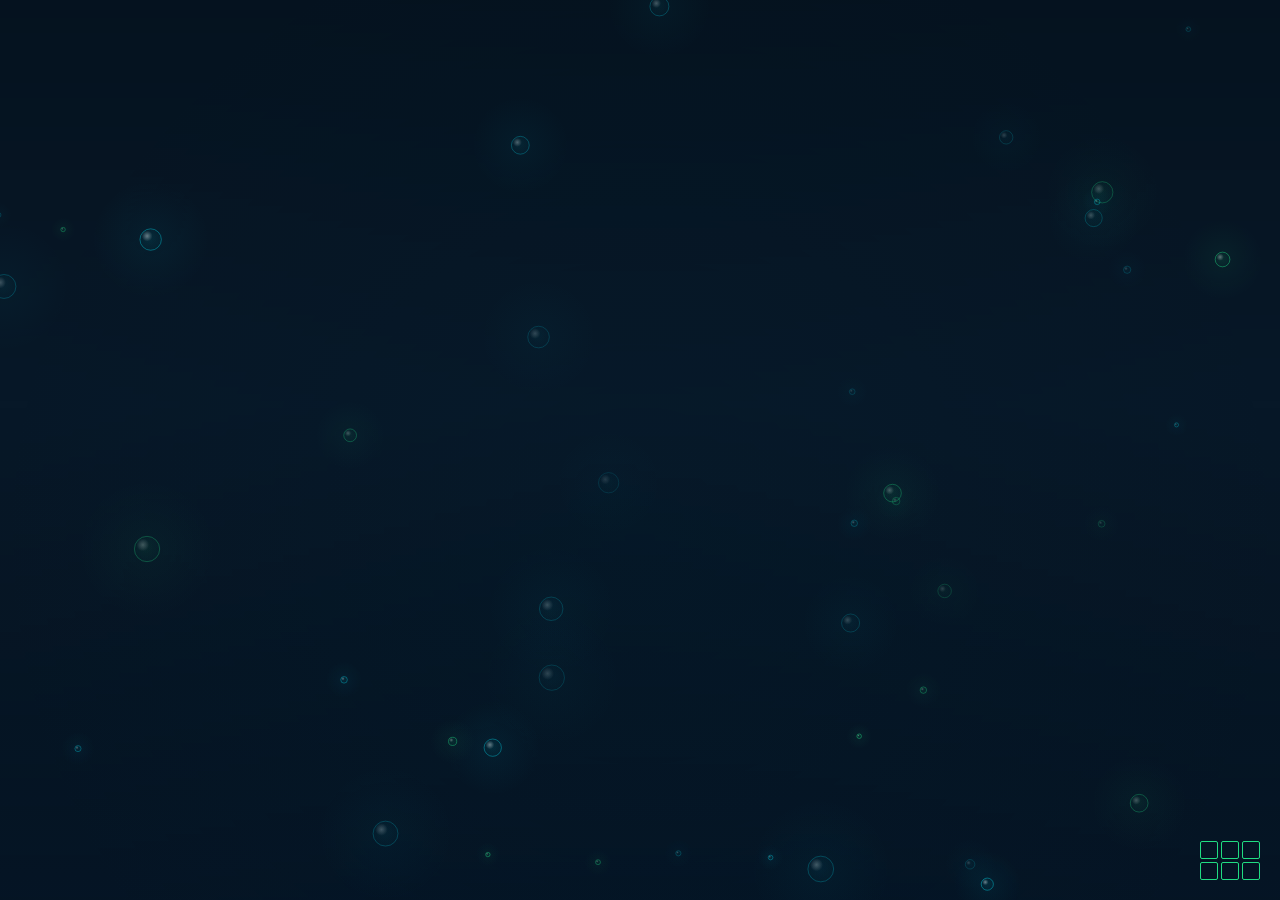
==== commit d28a31fb: "fix: restore ark-slide-name to 20px, PDV+ specific scaling" ====
--- a/index.html
+++ b/index.html
@@ -94,7 +94,7 @@
       <div class="qs-sep"></div>
       <div class="block-content">
         <span class="block-cat">Softwares</span>
-        <h2 class="block-title">ARK Softwares</h2>
+        <h2 class="block-title">ARKe Softwares</h2>
         <p class="block-sub">Conheça nossa linha de produtos →</p>
       </div>
 
--- a/assets/css/style.css
+++ b/assets/css/style.css
@@ -686,6 +686,7 @@
   line-height: 1.1;
   margin-bottom: calc(6px * var(--scale));
 }
+.ark-slide[data-slide="1"] .ark-slide-name span { font-size: 0.75em; }
 .ark-slide-tagline {
   font-size: calc(13px * var(--scale));
   font-weight: 700;
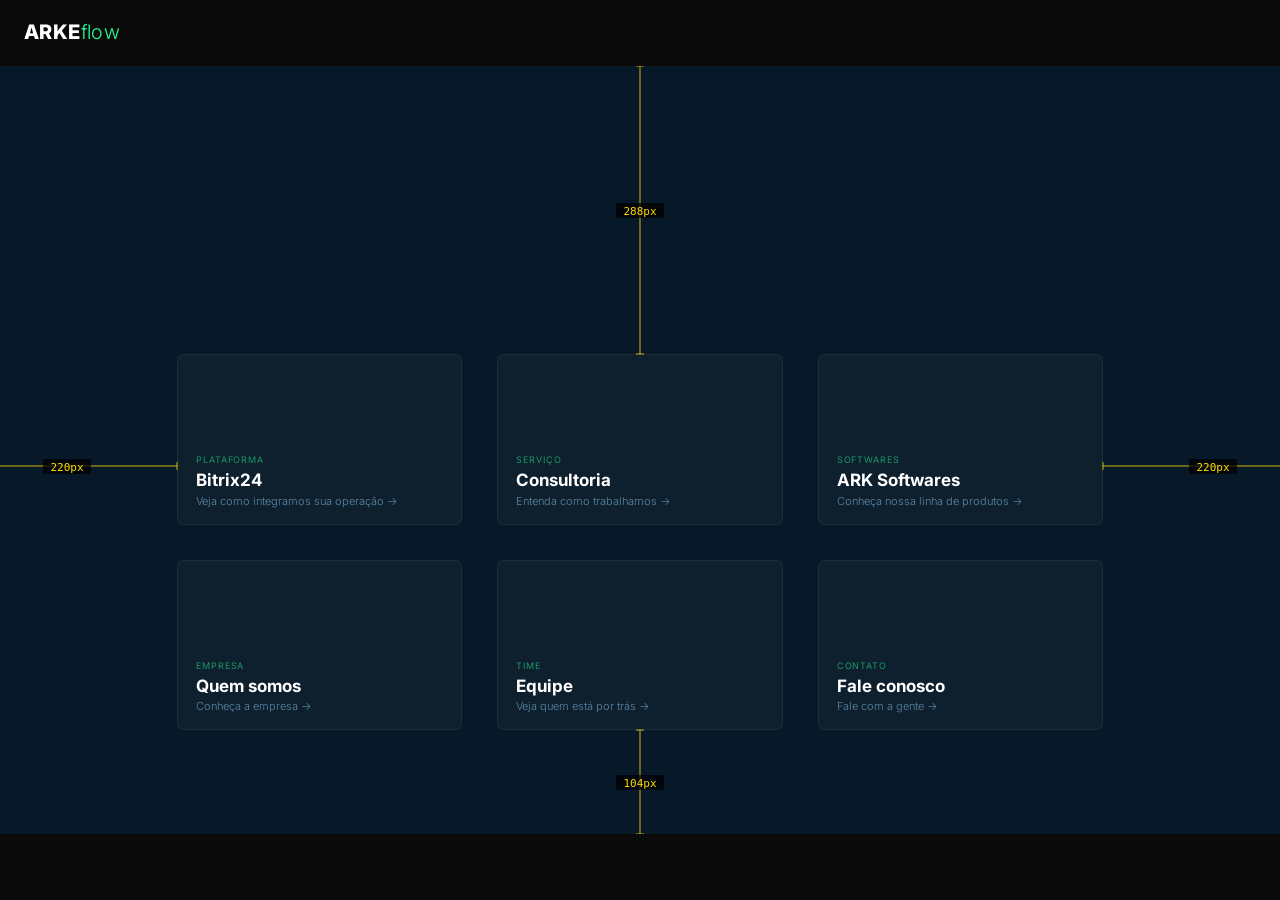
==== commit 25e5b579: "debug: add margin ruler lines" ====
--- a/index.html
+++ b/index.html
@@ -1,308 +1,100 @@
 <!DOCTYPE html>
 <html lang="pt-BR">
 <head>
-  <meta charset="UTF-8" />
-  <meta name="viewport" content="width=device-width, initial-scale=1.0" />
-  <title>ARKEflow — Tech Solutions</title>
-  <meta property="og:title" content="ARKEflow — Tech Solutions" />
-  <meta property="og:description" content="Consultoria Bitrix24 e sistemas sob medida para empresas que crescem." />
-  <meta property="og:url" content="https://www.arkeflow.com.br" />
-  <meta name="theme-color" content="#071828" />
-  <link rel="icon" href="favicon.ico" />
-  <link rel="preconnect" href="https://fonts.googleapis.com" />
-  <link rel="preconnect" href="https://fonts.gstatic.com" crossorigin />
-  <link href="https://fonts.googleapis.com/css2?family=Inter:wght@300;400;700;800&family=Montserrat:wght@800&family=DM+Serif+Display:ital@1&display=swap" rel="stylesheet" />
-  <link rel="stylesheet" href="assets/css/style.css" />
+  <meta charset="UTF-8">
+  <meta name="viewport" content="width=device-width, initial-scale=1.0">
+  <title>ARKEflow Tech Solutions</title>
+  <link rel="icon" href="favicon.ico">
+  <link rel="preconnect" href="https://fonts.googleapis.com">
+  <link rel="preconnect" href="https://fonts.gstatic.com" crossorigin>
+  <link href="https://fonts.googleapis.com/css2?family=Inter:wght@300;400;700;800&display=swap" rel="stylesheet">
+  <link rel="stylesheet" href="assets/css/style.css">
+  <script src="assets/js/main.js" defer></script>
 </head>
 <body>
+  <div id="logo-permanent">
+    <span class="wm-arke">ARKE</span><span class="wm-flow">flow</span>
+  </div>
+  <div id="app">
 
-  <canvas id="bg"></canvas>
+  <div id="debug-ruler" style="position:absolute;inset:0;pointer-events:none;z-index:50;">
+    <svg width="100%" height="100%" viewBox="0 0 1366 768" xmlns="http://www.w3.org/2000/svg">
 
-  <!-- SKIP BUTTON -->
-  <div id="skip-wrap">
-    <div id="skip-btn">
-      <div class="skip-sq"></div><div class="skip-sq"></div><div class="skip-sq"></div>
-      <div class="skip-sq"></div><div class="skip-sq"></div><div class="skip-sq"></div>
-    </div>
+      <!-- TOP: x=683, y=0→288 -->
+      <line x1="683" y1="0"   x2="683" y2="288" stroke="rgba(255,220,0,0.8)" stroke-width="1"/>
+      <line x1="679" y1="0"   x2="687" y2="0"   stroke="rgba(255,220,0,0.8)" stroke-width="1"/>
+      <line x1="679" y1="288" x2="687" y2="288" stroke="rgba(255,220,0,0.8)" stroke-width="1"/>
+      <rect x="659" y="137" width="48" height="15" fill="rgba(0,0,0,0.75)"/>
+      <text x="683" y="149" font-family="monospace" font-size="11" fill="rgba(255,220,0,1)" text-anchor="middle">288px</text>
+
+      <!-- BOTTOM: x=683, y=664→768 -->
+      <line x1="683" y1="664" x2="683" y2="768" stroke="rgba(255,220,0,0.8)" stroke-width="1"/>
+      <line x1="679" y1="664" x2="687" y2="664" stroke="rgba(255,220,0,0.8)" stroke-width="1"/>
+      <line x1="679" y1="768" x2="687" y2="768" stroke="rgba(255,220,0,0.8)" stroke-width="1"/>
+      <rect x="659" y="709" width="48" height="15" fill="rgba(0,0,0,0.75)"/>
+      <text x="683" y="721" font-family="monospace" font-size="11" fill="rgba(255,220,0,1)" text-anchor="middle">104px</text>
+
+      <!-- LEFT: y=400, x=0→220 -->
+      <line x1="0"   y1="400" x2="220" y2="400" stroke="rgba(255,220,0,0.8)" stroke-width="1"/>
+      <line x1="0"   y1="396" x2="0"   y2="404" stroke="rgba(255,220,0,0.8)" stroke-width="1"/>
+      <line x1="220" y1="396" x2="220" y2="404" stroke="rgba(255,220,0,0.8)" stroke-width="1"/>
+      <rect x="86"   y="393" width="48" height="15" fill="rgba(0,0,0,0.75)"/>
+      <text x="110"  y="405" font-family="monospace" font-size="11" fill="rgba(255,220,0,1)" text-anchor="middle">220px</text>
+
+      <!-- RIGHT: y=400, x=1146→1366 -->
+      <line x1="1146" y1="400" x2="1366" y2="400" stroke="rgba(255,220,0,0.8)" stroke-width="1"/>
+      <line x1="1146" y1="396" x2="1146" y2="404" stroke="rgba(255,220,0,0.8)" stroke-width="1"/>
+      <line x1="1366" y1="396" x2="1366" y2="404" stroke="rgba(255,220,0,0.8)" stroke-width="1"/>
+      <rect x="1232"  y="393" width="48" height="15" fill="rgba(0,0,0,0.75)"/>
+      <text x="1256"  y="405" font-family="monospace" font-size="11" fill="rgba(255,220,0,1)" text-anchor="middle">220px</text>
+
+    </svg>
   </div>
 
-  <!-- INTRO -->
-  <div id="intro">
-    <p id="intro-phrase-a" class="intro-phrase"></p>
-    <p id="intro-phrase-b" class="intro-phrase"></p>
-  </div>
-
-  <!-- INTRO LOGO (sibling do #intro, z-index 205 — persiste após #intro.done) -->
-  <div id="intro-logo">
-    <div class="wordmark">
-      <span class="wm-arke">ARKE</span><span class="wm-flow">flow</span>
-      <span class="wm-sub">TECH SOLUTIONS</span>
-    </div>
-  </div>
-
-  <!-- NAV (logo supplied by #intro-logo after intro ends) -->
-  <nav id="navbar"></nav>
-
-  <!-- GRID 3×2 -->
-  <main id="grid">
-    <div id="expand-backdrop"></div>
+  <div id="grid">
 
     <div class="block" data-r="0" data-c="0">
-      <div class="qs-sep"></div>
-      <div class="block-content">
-        <span class="block-cat">Plataforma</span>
-        <h2 class="block-title">Bitrix24</h2>
-        <p class="block-sub">Veja como integramos sua operação →</p>
-      </div>
+      <span class="block-cat">PLATAFORMA</span>
+      <h2 class="block-title">Bitrix24</h2>
+      <p class="block-sub">Veja como integramos sua operação →</p>
     </div>
 
     <div class="block" data-r="0" data-c="1">
-      <div class="qs-sep"></div>
-      <div class="block-content">
-        <span class="block-cat">Serviço</span>
-        <h2 class="block-title">Consultoria</h2>
-        <p class="block-sub">Entenda como trabalhamos →</p>
-      </div>
+      <span class="block-cat">SERVIÇO</span>
+      <h2 class="block-title">Consultoria</h2>
+      <p class="block-sub">Entenda como trabalhamos →</p>
     </div>
 
-    <div class="block" data-r="0" data-c="2">
-
-      <!-- closed: rotating product showcase -->
-      <div class="ark-rotator">
-        <div class="ark-slide" data-slide="0">
-          <p class="ark-slide-name"><span style="font-family:'Montserrat',sans-serif;font-weight:800">ARKE</span><span style="font-family:'DM Serif Display',serif;font-style:italic;color:#D4A017;text-transform:none">vest</span></p>
-          <p class="ark-slide-tagline">GESTÃO FEITA PARA QUEM VENDE <span style="color:#D4A017">MODA.</span></p>
-        </div>
-        <div class="ark-slide" data-slide="1">
-          <p class="ark-slide-name"><span style="font-family:'Inter',sans-serif;font-weight:800;color:#38BDF8">PDV+</span></p>
-          <p class="ark-slide-tagline">O PONTO DE VENDA PARA O <span style="color:#38BDF8">SIMPLES NACIONAL.</span></p>
-        </div>
-        <div class="ark-slide" data-slide="2">
-          <p class="ark-slide-name"><img src="assets/img/linksis-logo.svg" style="height:1.1em;width:auto;border-radius:4px;opacity:0.85;vertical-align:middle"></p>
-          <p class="ark-slide-tagline">AUTOMAÇÃO COMERCIAL <span style="color:#FB923C">SEM LIMITES.</span></p>
-        </div>
-      </div>
-
-      <!-- closed: nav dots -->
-      <div class="ark-dots">
-        <button class="ark-dot" data-dot="0" aria-label="ARKEvest"></button>
-        <button class="ark-dot" data-dot="1" aria-label="PDV+"></button>
-        <button class="ark-dot" data-dot="2" aria-label="LinkSis"></button>
-      </div>
-
-      <!-- closed: separator + bottom label -->
-      <div class="qs-sep"></div>
-      <div class="block-content">
-        <span class="block-cat">Softwares</span>
-        <h2 class="block-title">ARKe Softwares</h2>
-        <p class="block-sub">Conheça nossa linha de produtos →</p>
-      </div>
-
-      <!-- expanded: full-area carousel -->
-      <div class="ark-expanded">
-        <div class="ark-exp-header">
-          <div class="ark-exp-header-left">
-            <span class="ark-exp-cat">SOFTWARES</span>
-            <div class="ark-exp-header-logo"></div>
-          </div>
-          <div class="ark-exp-nav">
-            <span class="ark-exp-counter"><span class="ark-exp-current">1</span> / 3</span>
-          </div>
-        </div>
-        <div class="ark-exp-body">
-          <button class="ark-exp-arrow ark-exp-prev" aria-label="Anterior">←</button>
-          <div class="ark-exp-viewport">
-          <div class="ark-exp-track">
-
-            <!-- Card 0: ARKEvest -->
-            <div class="ark-exp-card ark-exp-card-arkevest">
-              <div class="ark-exp-col">
-                <span class="ark-exp-col-label">O sistema</span>
-                <p class="ark-exp-statement">GESTÃO FEITA PARA QUEM VENDE <span style="color:#D4A017">MODA.</span></p>
-                <p class="ark-exp-text">O ARKEvest é um sistema de gestão desenvolvido pela ARKEflow especialmente para <span style="color:#D4A017">lojas de roupas, calçados e acessórios</span>. Simples na operação, completo nos recursos.</p>
-                <p class="ark-exp-text">Do PDV ao controle financeiro, passando por <span style="font-weight:700;color:#fff">estoque, crediário, promoções e cashback</span> — tudo em uma única plataforma acessível do computador ou do celular.</p>
-                <a href="#" class="ark-exp-link">Saiba mais →</a>
-              </div>
-              <div class="ark-exp-col">
-                <span class="ark-exp-col-label">Diferenciais</span>
-                <p class="ark-exp-statement">APP PARA VENDEDORES <span style="color:#D4A017">DE CAMPO.</span></p>
-                <p class="ark-exp-text">Com o app ARKEvest, seus vendedores criam <span style="color:#D4A017">sacolas de produtos diretamente do celular</span>, consultam o catálogo e registram pedidos sem precisar estar na loja.</p>
-                <p class="ark-exp-text"><span style="font-weight:700;color:#fff">Crediário próprio, cashback configurável e motor de promoções</span> — recursos que antes eram exclusivos de grandes redes, agora ao alcance do comércio local.</p>
-                <p class="ark-exp-text">Controle de estoque com <span style="font-weight:700;color:#fff">alertas de mínimo</span>, gestão de fornecedores e relatórios de evolução de vendas para decisões mais rápidas.</p>
-              </div>
-            </div>
-
-            <!-- Card 1: PDV+ -->
-            <div class="ark-exp-card ark-exp-card-pdvplus">
-              <div class="ark-exp-col">
-                <span class="ark-exp-col-label">O sistema</span>
-                <p class="ark-exp-statement">O ESSENCIAL PARA <span style="color:#38BDF8">VENDER BEM.</span></p>
-                <p class="ark-exp-text">O PDV+ é a solução de ponto de venda para <span style="color:#38BDF8">MEI, microempresas e negócios do Simples Nacional</span>. Ágil, acessível e sem a complexidade de um ERP completo.</p>
-                <p class="ark-exp-text">Disponível no celular (Android e iOS) e no computador (Windows). Vende mesmo <span style="font-weight:700;color:#fff">offline</span> e emite a nota fiscal assim que a conexão for restabelecida.</p>
-                <a href="#" class="ark-exp-link">Saiba mais →</a>
-              </div>
-              <div class="ark-exp-col">
-                <span class="ark-exp-col-label">Diferenciais</span>
-                <p class="ark-exp-statement">TUDO QUE SEU NEGÓCIO PRECISA <span style="color:#38BDF8">NO DIA A DIA.</span></p>
-                <p class="ark-exp-text">Cadastro automático de produtos com foto e tributação. Mesas, comandas, <span style="color:#38BDF8">delivery integrado com iFood</span> e catálogo online próprio.</p>
-                <p class="ark-exp-text"><span style="font-weight:700;color:#fff">Totem de autoatendimento</span>, monitor de cozinha e app para entregadores.</p>
-                <p class="ark-exp-text">Aceita <span style="font-weight:700;color:#fff">Cielo, Stone, Getnet, PagBank, Rede</span> e mais. Relatórios de vendas, estoque e margem bruta.</p>
-              </div>
-            </div>
-
-            <!-- Card 2: LinkSis -->
-            <div class="ark-exp-card ark-exp-card-linksis">
-              <div class="ark-exp-col">
-                <span class="ark-exp-col-label">O sistema</span>
-                <p class="ark-exp-statement">AUTOMAÇÃO COMPLETA. SEM MÓDULOS, <span style="color:#FB923C">SEM LIMITES.</span></p>
-                <p class="ark-exp-text">O LinkSis é um sistema ERP que atende <span style="color:#FB923C">qualquer segmento do comércio</span> — do varejo ao restaurante, do mercado à distribuidora. Uma única licença dá acesso a todos os recursos, sem cobranças extras por módulo.</p>
-                <p class="ark-exp-text"><span style="font-weight:700;color:#fff">PDV com emissão fiscal completa</span> (NFC-e, NF-e, SPED), controle financeiro, multilojas e integração com as principais plataformas de delivery.</p>
-                <a href="#" class="ark-exp-link">Saiba mais →</a>
-              </div>
-              <div class="ark-exp-col">
-                <span class="ark-exp-col-label">Diferenciais</span>
-                <p class="ark-exp-statement">ECOSSISTEMA DE APLICATIVOS <span style="color:#FB923C">INTEGRADOS.</span></p>
-                <p class="ark-exp-text">Aceita <span style="color:#FB923C">todas as bandeiras</span> via TEF integrado ao PDV — sem retipos no pinpad. Funciona com Cielo, Stone, Getnet, Rede, PagBank e mais.</p>
-                <p class="ark-exp-text">Suporte a <span style="font-weight:700;color:#fff">POS Android</span>: venda, emita nota e processe pagamento em um único aparelho de mão, sem computador.</p>
-              </div>
-            </div>
-
-          </div>
-          </div>
-          <button class="ark-exp-arrow ark-exp-next" aria-label="Próximo">→</button>
-        </div>
-      </div>
-
+    <div class="block" data-r="0" data-c="2" style="--block-accent:#FB923C">
+      <span class="block-cat">SOFTWARES</span>
+      <h2 class="block-title">ARK Softwares</h2>
+      <p class="block-sub">Conheça nossa linha de produtos →</p>
     </div>
 
     <div class="block" data-r="1" data-c="0">
-      <div class="qs-statement">
-        <p class="qs-statement-text">Tecnologia<br>se molda<br><span>a você.</span></p>
-      </div>
-      <div class="qs-sep"></div>
-      <div class="block-content">
-        <span class="block-cat">Empresa</span>
-        <h2 class="block-title">Quem somos</h2>
-        <p class="block-sub">Conheça a empresa →</p>
-      </div>
-
-      <!-- expanded: header + two-column body -->
-      <div class="qs-expanded">
-        <div class="qs-header">
-          <span class="qs-header-cat">Empresa</span>
-          <h2 class="qs-header-title">Quem somos</h2>
-        </div>
-        <div class="qs-body">
-          <div class="qs-col">
-            <span class="qs-col-label">A empresa</span>
-            <p class="qs-col-statement">Tecnologia que se molda ao negócio,<span style="color:#26FF93"> não o negócio que se molda à tecnologia.</span></p>
-            <p class="qs-text">A empresa é nova. A especialidade, não.</p>
-            <p class="qs-text">Quase trinta anos de experiência em consultoria e gestão de processos aplicados a cada projeto, em <span style="color:#fff; font-weight:400">Bitrix24</span>, automação e softwares próprios para cada setor.</p>
-            <p class="qs-italic">ARKE, do grego arche: origem. O princípio sobre o qual tudo é construído.</p>
-          </div>
-          <div class="qs-col">
-            <span class="qs-col-label">Como trabalhamos</span>
-            <p class="qs-col-statement">Diagnóstico antes de <span style="color:#26FF93">qualquer solução.</span></p>
-            <p class="qs-text">Entendemos o processo, o fluxo e o problema real antes de propor qualquer ferramenta.</p>
-            <p class="qs-text">Usamos o que o mercado oferece de melhor e adaptamos o que cada empresa precisa de único. <span style="color:#fff; font-weight:400">Sempre sob medida.</span></p>
-            <p class="qs-text">Cada entrega é documentada e transferida com clareza. O objetivo não é vender horas, é garantir que o processo funcione sem depender de nós.</p>
-          </div>
-        </div>
-      </div>
+      <span class="block-cat">EMPRESA</span>
+      <h2 class="block-title">Quem somos</h2>
+      <p class="block-sub">Conheça a empresa →</p>
     </div>
 
     <div class="block" data-r="1" data-c="1">
-      <div class="qs-sep"></div>
-      <div class="block-content">
-        <span class="block-cat">Time</span>
-        <h2 class="block-title">Equipe</h2>
-        <p class="block-sub">Veja quem está por trás →</p>
-      </div>
+      <span class="block-cat">TIME</span>
+      <h2 class="block-title">Equipe</h2>
+      <p class="block-sub">Veja quem está por trás →</p>
     </div>
 
     <div class="block" data-r="1" data-c="2">
-
-      <!-- closed: statement + compact channels -->
-      <div class="fc-top">
-        <p class="fc-statement">Quem atende é quem<br><span style="color:#26FF93">constrói.</span></p>
-        <div class="fc-channels">
-          <div class="fc-channel-row">
-            <svg viewBox="0 0 24 24" width="13" height="13" fill="none" stroke="rgba(255,255,255,0.35)" stroke-width="1.8" stroke-linecap="round" stroke-linejoin="round"><path d="M22 16.92v3a2 2 0 0 1-2.18 2 19.79 19.79 0 0 1-8.63-3.07A19.5 19.5 0 0 1 4.69 12 19.79 19.79 0 0 1 1.61 3.41 2 2 0 0 1 3.6 1h3a2 2 0 0 1 2 1.72 12.84 12.84 0 0 0 .7 2.81 2 2 0 0 1-.45 2.11L8.09 9a16 16 0 0 0 6.91 6.91l1.27-1.27a2 2 0 0 1 2.11-.45 12.84 12.84 0 0 0 2.81.7A2 2 0 0 1 22 16.92z"/></svg>
-            (00) 00000-0000
-          </div>
-          <div class="fc-channel-row">
-            <svg viewBox="0 0 24 24" width="13" height="13" fill="none" stroke="rgba(255,255,255,0.35)" stroke-width="1.8" stroke-linecap="round" stroke-linejoin="round"><rect x="2" y="2" width="20" height="20" rx="5" ry="5"/><path d="M16 11.37A4 4 0 1 1 12.63 8 4 4 0 0 1 16 11.37z"/><line x1="17.5" y1="6.5" x2="17.51" y2="6.5"/></svg>
-            @arkeflow
-          </div>
-        </div>
-      </div>
-
-      <!-- closed: bottom label -->
-      <div class="qs-sep"></div>
-      <div class="block-content">
-        <span class="block-cat">Contato</span>
-        <h2 class="block-title">Fale conosco</h2>
-        <p class="block-sub">Fale com a gente →</p>
-      </div>
-
-      <!-- expanded: two-column panel -->
-      <div class="contact-expanded">
-        <div class="ce-left">
-          <p class="fc-statement">Quem atende é quem <span style="color:#26FF93">constrói.</span></p>
-          <div class="ce-divider"></div>
-          <a href="tel:0000000000" class="ce-contact-item">
-            <div class="ce-ci-icon"><svg viewBox="0 0 24 24" width="14" height="14" fill="none" stroke="rgba(255,255,255,0.45)" stroke-width="1.8" stroke-linecap="round" stroke-linejoin="round"><path d="M22 16.92v3a2 2 0 0 1-2.18 2 19.79 19.79 0 0 1-8.63-3.07A19.5 19.5 0 0 1 4.69 12 19.79 19.79 0 0 1 1.61 3.41 2 2 0 0 1 3.6 1h3a2 2 0 0 1 2 1.72 12.84 12.84 0 0 0 .7 2.81 2 2 0 0 1-.45 2.11L8.09 9a16 16 0 0 0 6.91 6.91l1.27-1.27a2 2 0 0 1 2.11-.45 12.84 12.84 0 0 0 2.81.7A2 2 0 0 1 22 16.92z"/></svg></div>
-            <div class="ce-ci-text"><span class="ce-ci-label">Telefone</span><span class="ce-ci-value">(00) 00000-0000</span></div>
-          </a>
-          <a href="https://wa.me/5500000000000" target="_blank" class="ce-contact-item">
-            <div class="ce-ci-icon"><svg viewBox="0 0 24 24" width="14" height="14" fill="none" stroke="rgba(255,255,255,0.45)" stroke-width="1.8" stroke-linecap="round" stroke-linejoin="round"><path d="M21 11.5a8.38 8.38 0 0 1-.9 3.8 8.5 8.5 0 0 1-7.6 4.7 8.38 8.38 0 0 1-3.8-.9L3 21l1.9-5.7a8.38 8.38 0 0 1-.9-3.8 8.5 8.5 0 0 1 4.7-7.6 8.38 8.38 0 0 1 3.8-.9h.5a8.48 8.48 0 0 1 8 8v.5z"/></svg></div>
-            <div class="ce-ci-text"><span class="ce-ci-label">WhatsApp</span><span class="ce-ci-value">(00) 00000-0000</span></div>
-          </a>
-          <a href="https://instagram.com/arkeflow" target="_blank" class="ce-contact-item">
-            <div class="ce-ci-icon"><svg viewBox="0 0 24 24" width="14" height="14" fill="none" stroke="rgba(255,255,255,0.45)" stroke-width="1.8" stroke-linecap="round" stroke-linejoin="round"><rect x="2" y="2" width="20" height="20" rx="5" ry="5"/><path d="M16 11.37A4 4 0 1 1 12.63 8 4 4 0 0 1 16 11.37z"/><line x1="17.5" y1="6.5" x2="17.51" y2="6.5"/></svg></div>
-            <div class="ce-ci-text"><span class="ce-ci-label">Instagram</span><span class="ce-ci-value">@arkeflow</span></div>
-          </a>
-          <a href="https://linkedin.com/company/arkeflow" target="_blank" class="ce-contact-item">
-            <div class="ce-ci-icon"><svg viewBox="0 0 24 24" width="14" height="14" fill="none" stroke="rgba(255,255,255,0.45)" stroke-width="1.8" stroke-linecap="round" stroke-linejoin="round"><path d="M16 8a6 6 0 0 1 6 6v7h-4v-7a2 2 0 0 0-2-2 2 2 0 0 0-2 2v7h-4v-7a6 6 0 0 1 6-6z"/><rect x="2" y="9" width="4" height="12"/><circle cx="4" cy="4" r="2"/></svg></div>
-            <div class="ce-ci-text"><span class="ce-ci-label">LinkedIn</span><span class="ce-ci-value">ARKEflow</span></div>
-          </a>
-          <p class="ce-tagline">Atendimento direto com quem resolve.</p>
-        </div>
-        <div class="ce-right">
-          <span class="ce-form-label">Envie uma mensagem</span>
-          <div class="ce-fields">
-            <div class="ce-row">
-              <input type="text" placeholder="Nome" class="ce-input">
-              <input type="tel" placeholder="Telefone" class="ce-input">
-            </div>
-            <div class="ce-row">
-              <input type="email" placeholder="E-mail" class="ce-input">
-              <input type="text" placeholder="Empresa (opcional)" class="ce-input">
-            </div>
-            <div class="ce-row">
-              <input type="text" placeholder="CNPJ (opcional)" class="ce-input" style="max-width:240px;">
-            </div>
-            <div class="ce-pill-row">
-              <span class="ce-pill-label">Produto de interesse</span>
-              <div class="ce-pill-group">
-                <button type="button" class="ce-pill active" onclick="this.closest('.ce-pill-group').querySelectorAll('.ce-pill').forEach(function(p){p.classList.remove('active')});this.classList.add('active')">Consultoria Bitrix24</button>
-                <button type="button" class="ce-pill" onclick="this.closest('.ce-pill-group').querySelectorAll('.ce-pill').forEach(function(p){p.classList.remove('active')});this.classList.add('active')">ARKEvest</button>
-                <button type="button" class="ce-pill" onclick="this.closest('.ce-pill-group').querySelectorAll('.ce-pill').forEach(function(p){p.classList.remove('active')});this.classList.add('active')">PDV+</button>
-                <button type="button" class="ce-pill" onclick="this.closest('.ce-pill-group').querySelectorAll('.ce-pill').forEach(function(p){p.classList.remove('active')});this.classList.add('active')">LinkSis</button>
-                <button type="button" class="ce-pill" onclick="this.closest('.ce-pill-group').querySelectorAll('.ce-pill').forEach(function(p){p.classList.remove('active')});this.classList.add('active')">Outros</button>
-              </div>
-            </div>
-            <textarea placeholder="Observações (opcional)" class="ce-input ce-textarea"></textarea>
-            <button type="button" class="ce-submit" onclick="(function(el){var r=el.closest('.ce-right');r.querySelector('.ce-fields').style.display='none';r.querySelector('.ce-success').style.display='flex';})(this)">Enviar →</button>
-          </div>
-          <div class="ce-success">Mensagem enviada!<br>Em breve entraremos em contato.</div>
-        </div>
-      </div>
-
+      <span class="block-cat">CONTATO</span>
+      <h2 class="block-title">Fale conosco</h2>
+      <p class="block-sub">Fale com a gente →</p>
     </div>
 
-  </main>
+    <div id="modal-overlay">
+      <button id="modal-close" class="modal-close-btn">&times;</button>
+      <div id="modal-inner"></div>
+    </div>
 
-  <script src="assets/js/main.js"></script>
+  </div>
+  </div>
 </body>
 </html>
--- a/assets/css/style.css
+++ b/assets/css/style.css
@@ -1,228 +1,98 @@
-/* ================================================================
-   ARKEflow — style.css
-   Full-screen: firefly canvas, 3×2 block grid, shared 3D depth
-   ================================================================ */
+/* ── Variables & reset ───────────────────────────────────── */
 
 :root {
-  --midnight:      #071828;
-  --electric-cyan: #00C8DC;
-  --steel:         #5B8AA8;
-  --mint-green:    #26FF93;
-  --font: 'Inter', sans-serif;
-  --scale: 1;
-}
-
-*, *::before, *::after { box-sizing: border-box; margin: 0; padding: 0; }
+  --midnight:     #071828;
+  --mint:         #26FF93;
+  --steel:        #5B8AA8;
+  --font:         'Inter', sans-serif;
+  --scale:        1;
+  --block-accent: var(--mint);
+}
+
+*, *::before, *::after {
+  box-sizing: border-box;
+  margin: 0;
+  padding: 0;
+}
 
 html, body {
+  width: 100%;
   height: 100%;
+  background: #0a0a0a;
   font-family: var(--font);
-  background: var(--midnight);
-  color: #fff;
-  -webkit-font-smoothing: antialiased;
-}
-
-/* ── Canvas ─────────────────────────────────────────────────── */
-#bg {
-  position: fixed;
-  inset: 0;
-  z-index: 0;
-  pointer-events: none;
-}
-
-/* ── Intro overlay ──────────────────────────────────────────── */
-#intro {
-  position: fixed;
-  inset: 0;
-  z-index: 200;
-  display: flex;
-  align-items: center;
-  justify-content: center;
-  background: transparent;
-  transition: opacity 0.5s ease;
-}
-#intro.done {
-  opacity: 0;
-  pointer-events: none;
-}
-
-.intro-phrase {
-  position: absolute;
-  inset: 0;
-  margin: auto;
-  max-width: 560px;
-  height: fit-content;
-  font-size: clamp(17px, 2.2vw, 32px);
-  font-weight: 300;
-  text-align: center;
-  padding: 0 40px;
-  line-height: 1.6;
-  opacity: 0;
-  pointer-events: none;
-  text-transform: uppercase;
-  letter-spacing: 0.04em;
-}
-
-#intro-logo {
-  position: fixed;
-  left: 50%;
-  top: 50%;
-  width: max-content;
-  z-index: 205;
-  opacity: 0;
-  pointer-events: none;
-  transform-origin: left top;
-}
-#intro-logo .wm-arke { font-size: calc(52px * var(--scale)); }
-#intro-logo .wm-flow  { font-size: calc(52px * var(--scale)); }
-#intro-logo .wm-sub   { font-size: calc(11px * var(--scale)); letter-spacing: 0.28em; margin-top: 6px; }
-
-@keyframes skip-balloon {
-  0%, 100% { transform: scale(1);    opacity: 0.45; }
-  50%       { transform: scale(1.22); opacity: 0.85; }
-}
-#skip-wrap {
-  position: fixed;
-  bottom: 20px;
-  right: 20px;
-  z-index: 210;
-  cursor: pointer;
-  transform-origin: center center;
-  animation: skip-balloon 2.2s ease-in-out infinite;
-}
-#skip-btn {
-  display: grid;
-  grid-template-columns: repeat(3, 18px);
-  grid-template-rows: repeat(2, 18px);
-  gap: 3px;
-  padding: 0;
-}
-.skip-sq {
-  width: 18px;
-  height: 18px;
-  border: 1px solid rgba(38, 255, 147, 0.85);
-  border-radius: 2px;
-}
-
-/* ── Wordmark ───────────────────────────────────────────────── */
-.wordmark {
-  display: flex;
-  flex-wrap: wrap;
-  align-items: baseline;
-  line-height: 1;
-}
-.wm-arke {
-  font-size: 20px;
-  font-weight: 800;
-  color: #fff;
-  letter-spacing: 0.02em;
-}
-.wm-flow {
-  font-size: 20px;
-  font-weight: 300;
-  color: var(--mint-green);
-}
-.wm-sub {
-  display: block;
-  width: 100%;
-  font-size: 7px;
-  font-weight: 400;
-  letter-spacing: 0.22em;
-  color: var(--steel);
-  text-transform: uppercase;
-  margin-top: 4px;
-}
-
-/* ── Navbar ─────────────────────────────────────────────────── */
-#navbar {
-  position: fixed;
-  top: 0;
-  left: 0;
-  right: 0;
-  z-index: 100;
-  padding: 14px 20px;
-  display: flex;
-  align-items: center;
-  opacity: 0;
-  pointer-events: none;
-  transition: opacity 0.6s ease;
-}
-#navbar.visible {
-  opacity: 1;
-  pointer-events: auto;
-}
-
-/* ── Grid — shared 3D perspective ───────────────────────────── */
-#grid {
+  overflow: hidden;
+  color: white;
+}
+
+/* ── App container ───────────────────────────────────────── */
+
+#app {
   position: fixed;
   top: 50%;
   left: 50%;
-  width: min(100vw, 150vh);
-  aspect-ratio: 3 / 2;
-  margin-top: calc(min(100vw, 150vh) / -3);
-  margin-left: calc(min(100vw, 150vh) / -2);
+  width: 1366px;
+  height: 768px;
+  transform: translate(-50%, -50%) scale(var(--scale));
+  transform-origin: center center;
+  background: #071828;
+  overflow: hidden;
   z-index: 1;
+}
+
+/* ── Logo (viewport-fixed, outside #app) ─────────────────── */
+
+#logo-permanent {
+  position: fixed;
+  top: 20px;
+  left: 24px;
+  z-index: 10;
+  font-family: var(--font);
+  font-size: 20px;
+  letter-spacing: 0.02em;
+}
+
+.wm-arke {
+  font-weight: 800;
+  color: #fff;
+  text-transform: uppercase;
+}
+
+.wm-flow {
+  font-weight: 300;
+  color: var(--mint);
+  text-transform: lowercase;
+}
+
+/* ── Grid ────────────────────────────────────────────────── */
+
+#grid {
+  width: 100%;
+  height: 100%;
   display: grid;
-  grid-template-columns: 1fr 1fr 1fr;
-  grid-template-rows: 1fr 1fr;
-  column-gap: calc(35px * var(--scale));
-  row-gap: calc(35px * var(--scale));
-  padding: 7% 8.3% 5% 8.3%;
-  perspective: 1100px;
-  opacity: 0;
-  transition: opacity 0.6s ease;
-}
-#grid.visible { opacity: 1; }
-
-/* ── Blocks ─────────────────────────────────────────────────── */
+  grid-template-columns: repeat(3, 1fr);
+  grid-template-rows: repeat(2, 1fr);
+  gap: 35px;
+  padding: 288px 220px 104px 220px;
+}
+
+/* ── Block base ──────────────────────────────────────────── */
+
 .block {
   position: relative;
-  background: rgba(9, 22, 38, 0.86);
+  background: rgba(255, 255, 255, 0.03);
   border: 1px solid rgba(255, 255, 255, 0.06);
   border-radius: 7px;
-  overflow: hidden;
-  cursor: pointer;
+  padding: 16px 18px;
   display: flex;
   flex-direction: column;
   justify-content: flex-end;
-  padding: calc(16px * var(--scale)) calc(18px * var(--scale));
-  transform: translateZ(0);
-  transition:
-    transform       0.38s cubic-bezier(0.15, 0.85, 0.3, 1),
-    filter          0.35s ease,
-    opacity         0.35s ease,
-    border-color    0.25s ease,
-    box-shadow      0.25s ease;
-  will-change: transform, filter, opacity;
-}
-
-/* transform-origin per grid position — scale expands away from screen edge */
-.block[data-r="0"][data-c="0"] { transform-origin: top    left;   }
-.block[data-r="0"][data-c="1"] { transform-origin: top    center; }
-.block[data-r="0"][data-c="2"] { transform-origin: top    right;  }
-.block[data-r="1"][data-c="0"] { transform-origin: bottom left;   }
-.block[data-r="1"][data-c="1"] { transform-origin: bottom center; }
-.block[data-r="1"][data-c="2"] { transform-origin: bottom right;  }
-
-/* inner glow — visible on active block, origin toward grid center */
-.block::before {
-  content: '';
-  position: absolute;
-  inset: 0;
-  opacity: 0;
-  transition: opacity 0.4s ease;
-  pointer-events: none;
-}
-.block.is-active::before { opacity: 1; }
-
-.block[data-r="0"][data-c="0"]::before { background: radial-gradient(circle at 85% 85%, rgba(38, 255, 147, 0.08) 0%, transparent 55%); }
-.block[data-r="0"][data-c="1"]::before { background: radial-gradient(circle at 50% 98%, rgba(38, 255, 147, 0.08) 0%, transparent 55%); }
-.block[data-r="0"][data-c="2"]::before { background: radial-gradient(circle at 15% 85%, rgba(38, 255, 147, 0.08) 0%, transparent 55%); }
-.block[data-r="1"][data-c="0"]::before { background: radial-gradient(circle at 85% 15%, rgba(38, 255, 147, 0.08) 0%, transparent 55%); }
-.block[data-r="1"][data-c="1"]::before { background: radial-gradient(circle at 50%  2%, rgba(38, 255, 147, 0.08) 0%, transparent 55%); }
-.block[data-r="1"][data-c="2"]::before { background: radial-gradient(circle at 15% 15%, rgba(38, 255, 147, 0.08) 0%, transparent 55%); }
-
-/* bottom accent line — expands on active block */
+  overflow: hidden;
+  cursor: pointer;
+  transition: transform 380ms cubic-bezier(0.15, 0.85, 0.3, 1),
+              filter 380ms cubic-bezier(0.15, 0.85, 0.3, 1),
+              opacity 380ms cubic-bezier(0.15, 0.85, 0.3, 1);
+}
+
 .block::after {
   content: '';
   position: absolute;
@@ -230,780 +100,145 @@
   left: 0;
   width: 0;
   height: 2px;
-  background: var(--mint-green);
-  transition: width 0.38s ease;
-  pointer-events: none;
-}
-.block.is-active::after   { width: 100%; }
-.block.is-expanded::after { width: 100%; }
-
-/* block content */
-.block-content {
-  position: relative;
-  z-index: 1;
+  background: var(--block-accent, var(--mint));
+  transition: width 380ms ease;
+}
+
+.block.is-active::after,
+.block.is-expanded-source::after {
+  width: 100%;
+}
+
+/* ── Block closed state ──────────────────────────────────── */
+
+.block-cat {
+  display: block;
+  font-size: 9px;
+  font-weight: 400;
+  text-transform: uppercase;
+  letter-spacing: 0.1em;
+  color: rgba(38, 255, 147, 0.55);
+  margin-bottom: 5px;
+}
+
+.block-title {
+  font-size: 17px;
+  font-weight: 700;
+  line-height: 1.2;
+  color: white;
+  margin-bottom: 3px;
+}
+
+.block-sub {
+  font-size: 11px;
+  font-weight: 300;
+  color: var(--steel);
+}
+
+/* ── Shared modal content classes ────────────────────────── */
+
+.m-label {
+  font-size: 9px;
+  font-weight: 400;
+  text-transform: uppercase;
+  letter-spacing: 0.1em;
+  color: rgba(255, 255, 255, 0.4);
+}
+
+.m-statement {
+  font-size: 20px;
+  font-weight: 800;
+  text-transform: uppercase;
+  letter-spacing: 0.03em;
+  line-height: 1.15;
+  color: white;
+}
+
+.m-accent {
+  color: var(--block-accent, var(--mint));
+}
+
+.m-text {
+  font-size: 14px;
+  font-weight: 300;
+  line-height: 1.6;
+  color: rgba(255, 255, 255, 0.7);
+}
+
+.m-col {
   display: flex;
   flex-direction: column;
-}
-
-.block-cat {
-  font-size: calc(9px * var(--scale));
-  font-weight: 400;
-  letter-spacing: 0.2em;
-  text-transform: uppercase;
-  color: rgba(38, 255, 147, 0.55);
-  margin-bottom: 7px;
-}
-.block-title {
-  font-size: calc(17px * var(--scale));
-  font-weight: 700;
-  color: #fff;
-  line-height: 1.2;
-}
-.block-sub {
-  font-size: calc(11px * var(--scale));
-  font-weight: 300;
-  color: var(--steel);
-  margin-top: 5px;
-  line-height: 1.5;
-}
-
-/* ── Block expand ────────────────────────────────────────────── */
-#expand-backdrop {
+  flex: 1;
+  padding: 20px;
+  gap: 14px;
+}
+
+.m-divider {
+  width: 100%;
+  height: 1px;
+  background: rgba(255, 255, 255, 0.06);
+  border: none;
+}
+
+/* ── Modal overlay ───────────────────────────────────────── */
+
+#modal-overlay {
   position: fixed;
-  inset: 0;
-  z-index: 10;
-  background: rgba(7, 24, 40, 0.65);
+  z-index: 20;
+  background: rgba(7, 24, 40, 0.97);
+  border-radius: 7px;
+  overflow: hidden;
   opacity: 0;
   pointer-events: none;
-  transition: opacity 0.4s ease;
-}
-#expand-backdrop.active {
-  opacity: 1;
-  pointer-events: auto;
-}
-
-.block.is-receded {
-  opacity: 0.38;
-  transform: translateZ(-80px) scale(0.88) !important;
-  pointer-events: none;
-  transition: opacity 0.4s ease, transform 0.4s ease;
-}
-
-.block.is-expanded {
-  position: fixed !important;
-  z-index: 20;
-  cursor: default;
-  overflow: visible;
-  transform: none !important;
-  background: rgba(9, 22, 38, 0.97) !important;
-  box-shadow: 0 24px 80px rgba(0, 0, 0, 0.6);
-  transition:
-    top     0.42s cubic-bezier(0.4, 0, 0.2, 1),
-    left    0.42s cubic-bezier(0.4, 0, 0.2, 1),
-    width   0.42s cubic-bezier(0.4, 0, 0.2, 1),
-    height  0.42s cubic-bezier(0.4, 0, 0.2, 1),
-    opacity 0.3s ease;
-}
-
-/* ── Modal close button ─────────────────────────────────────────── */
+}
+
 .modal-close-btn {
   position: absolute;
-  top: calc(-16px * var(--scale));
-  right: calc(-16px * var(--scale));
-  width: calc(28px * var(--scale));
-  height: calc(28px * var(--scale));
-  background: rgba(13,34,53,0.95);
-  border: 0.5px solid rgba(255,255,255,0.35);
+  top: 14px;
+  right: 14px;
+  width: 28px;
+  height: 28px;
+  font-family: inherit;
+  font-size: 14px;
+  line-height: 1;
+  background: rgba(255, 255, 255, 0.06);
+  border: 0.5px solid rgba(255, 255, 255, 0.12);
   border-radius: 50%;
-  color: rgba(255,255,255,0.75);
-  font-size: calc(16px * var(--scale));
-  line-height: 1;
+  color: rgba(255, 255, 255, 0.5);
   cursor: pointer;
+  z-index: 30;
   display: flex;
   align-items: center;
   justify-content: center;
-  z-index: 30;
-}
+  transition: color 200ms ease;
+}
+
 .modal-close-btn:hover {
-  background: rgba(13,34,53,0.95);
-  border-color: rgba(255,255,255,0.5);
-  color: #fff;
-}
-
-/* ── Contact block — closed state ──────────────────────────────── */
-.block[data-r="1"][data-c="2"] { justify-content: flex-start; }
-.block[data-r="1"][data-c="2"] .block-content { margin-top: auto; }
-
-.fc-top {
-  flex: 1;
-  display: flex;
-  flex-direction: column;
-  justify-content: flex-start;
-  padding-top: calc(22px * var(--scale));
-}
-.fc-statement {
-  font-size: calc(20px * var(--scale));
-  font-weight: 800;
-  color: #fff;
-  line-height: 1.1;
-  letter-spacing: 0.03em;
-  margin-bottom: calc(12px * var(--scale));
-  text-transform: uppercase;
-}
-.fc-channels {
-  display: flex;
-  flex-direction: column;
-  gap: calc(6px * var(--scale));
-  margin-bottom: calc(14px * var(--scale));
-}
-.fc-channel-row {
-  display: flex;
-  align-items: center;
-  gap: 7px;
-  font-size: calc(11px * var(--scale));
-  color: rgba(255,255,255,0.45);
-}
-
-/* ── Contact block — expanded state ────────────────────────────── */
-.contact-expanded {
-  display: none;
+  color: white;
+}
+
+#modal-inner {
   position: absolute;
   inset: 0;
   overflow: hidden;
-  align-items: stretch;
-}
-.block.is-expanded .fc-top,
-.block.is-expanded .qs-statement,
-.block.is-expanded .qs-sep,
-.block.is-expanded .block-content { display: none; }
-.block.is-expanded .contact-expanded { display: flex; }
-
-.contact-expanded .fc-statement { font-size: calc(22px * var(--scale)); }
-
-.ce-left {
-  width: 40%;
-  flex-shrink: 0;
-  padding: 32px 28px;
-  display: flex;
-  flex-direction: column;
-  border-right: 1px solid rgba(255, 255, 255, 0.05);
-  overflow-y: auto;
-}
-.ce-title {
-  font-size: 22px;
-  font-weight: 700;
-  color: #fff;
-  margin-bottom: 4px;
-}
-.ce-subtitle {
-  font-size: 12px;
-  font-weight: 300;
-  color: var(--steel);
-  margin-bottom: 24px;
-}
-.ce-contact-item {
-  display: flex;
-  align-items: flex-start;
-  gap: 12px;
-  margin-bottom: 14px;
-}
-.ce-ci-icon {
-  width: 28px;
-  height: 28px;
-  flex-shrink: 0;
-  display: flex;
-  align-items: center;
-  justify-content: center;
-  border: 1px solid rgba(255, 255, 255, 0.08);
-  border-radius: 5px;
-  background: rgba(255, 255, 255, 0.05);
-}
-.ce-ci-text { display: flex; flex-direction: column; gap: 2px; padding-top: 3px; }
-.ce-ci-label {
-  font-size: 8px;
-  font-weight: 400;
-  letter-spacing: 0.14em;
-  text-transform: uppercase;
-  color: rgba(255,255,255,0.3);
-}
-.ce-ci-value {
-  font-size: 12px;
-  font-weight: 500;
-  color: rgba(255,255,255,0.65);
-  transition: color 0.2s ease;
-}
-a.ce-contact-item {
-  text-decoration: none;
-  color: inherit;
-}
-a.ce-contact-item:hover .ce-ci-value { color: var(--mint-green); }
-.ce-divider {
-  border-top: 0.5px solid rgba(255,255,255,0.07);
-  margin: calc(14px * var(--scale)) 0;
-}
-.ce-tagline {
-  font-size: 10px;
-  font-weight: 300;
-  color: rgba(255,255,255,0.25);
-  font-style: italic;
-  margin-top: auto;
-  padding-top: 16px;
-}
-
-.ce-right {
-  flex: 1;
-  min-width: 0;
-  height: 100%;
-  padding: 32px 28px;
-  display: flex;
-  flex-direction: column;
-  overflow-y: auto;
-}
-.ce-form-label {
-  display: block;
-  font-size: 9px;
-  font-weight: 400;
-  letter-spacing: 0.2em;
-  text-transform: uppercase;
-  color: var(--steel);
-  margin-bottom: 16px;
-}
-.ce-fields {
-  display: flex;
-  flex-direction: column;
-  flex: 1;
-  gap: 10px;
-}
-.ce-row { display: flex; gap: 10px; }
-.ce-input {
-  flex: 1;
-  min-width: 0;
-  background: rgba(255, 255, 255, 0.04);
-  border: 1px solid rgba(255, 255, 255, 0.07);
-  border-radius: 5px;
-  padding: 9px 12px;
-  font-family: var(--font);
-  font-size: 12px;
-  font-weight: 300;
-  color: #fff;
-  outline: none;
-  transition: border-color 0.2s ease;
-}
-.ce-input::placeholder { color: rgba(91, 138, 168, 0.6); }
-.ce-input:focus { border-color: rgba(38, 255, 147, 0.3); }
-.ce-textarea { flex: 1; resize: none; }
-.ce-pill-row { display: flex; flex-direction: column; gap: 6px; }
-.ce-pill-label {
-  font-size: 9px;
-  font-weight: 400;
-  letter-spacing: 0.14em;
-  text-transform: uppercase;
-  color: var(--steel);
-}
-.ce-pill-group { display: flex; gap: 6px; flex-wrap: wrap; }
-.ce-pill {
-  padding: 5px 12px;
-  border-radius: 20px;
-  border: 0.5px solid rgba(255, 255, 255, 0.15);
-  background: transparent;
-  font-family: var(--font);
-  font-size: 11px;
-  font-weight: 300;
-  color: rgba(255,255,255,0.45);
-  cursor: pointer;
-  transition: border-color 0.2s ease, color 0.2s ease, background 0.2s ease;
-}
-.ce-pill.active {
-  border: 1px solid rgba(255,255,255,0.7);
-  color: rgba(255,255,255,0.9);
-  background: transparent;
-}
-.ce-submit {
-  padding: 11px 22px;
-  align-self: flex-end;
-  margin-top: auto;
-  background: var(--mint-green);
-  color: var(--midnight);
-  font-family: var(--font);
-  font-size: 13px;
-  font-weight: 700;
-  border: none;
-  border-radius: 5px;
-  cursor: pointer;
-  transition: background 0.2s ease;
-}
-.ce-submit:hover { background: var(--mint-green); }
-.ce-success {
-  flex: 1;
-  display: none;
-  align-items: center;
-  justify-content: center;
-  text-align: center;
-  font-size: 14px;
-  font-weight: 300;
-  color: var(--mint-green);
-  line-height: 1.7;
-}
-
-/* ── Quem somos block — closed state ───────────────────────── */
-.qs-statement {
-  flex: 1;
-  display: flex;
-  align-items: center;
-}
-.qs-statement-text {
-  font-size: calc(20px * var(--scale));
-  font-weight: 800;
-  color: #fff;
-  line-height: 1.1;
-  letter-spacing: 0.03em;
-  margin: 0;
-  text-transform: uppercase;
-}
-.qs-statement-text span { color: #26FF93; }
-.qs-sep {
-  border-top: 1px solid rgba(255,255,255,0.06);
-  margin-bottom: calc(10px * var(--scale));
-}
-
-/* ── Quem somos block — expanded state ─────────────────────── */
-.qs-expanded {
-  display: none;
-  position: absolute;
-  top: 0;
-  left: 0;
-  right: 0;
-  bottom: 0;
-  width: 100%;
-  height: 100%;
-  overflow: hidden;
-}
-.block.is-expanded .qs-expanded {
-  display: flex;
-  flex-direction: column;
-}
-
-.qs-header {
-  flex-shrink: 0;
-  padding: 26px 32px 18px;
-  border-bottom: 1px solid rgba(255, 255, 255, 0.05);
-}
-.qs-header-cat {
-  display: block;
-  font-size: 9px;
-  font-weight: 400;
-  letter-spacing: 0.2em;
-  text-transform: uppercase;
-  color: rgba(38, 255, 147, 0.55);
-  margin-bottom: 6px;
-}
-.qs-header-title {
-  font-size: 22px;
-  font-weight: 700;
-  color: #fff;
-  line-height: 1.2;
-}
-
-.qs-body {
-  flex: 1;
-  min-height: 0;
-  display: flex;
-  overflow: hidden;
-}
-
-.qs-col {
-  flex: 1;
-  min-width: 0;
-  padding: 22px 28px 24px;
-  display: flex;
-  flex-direction: column;
-  overflow-y: auto;
-}
-.qs-col:first-child {
-  border-right: 1px solid rgba(255, 255, 255, 0.05);
-}
-
-.qs-col-label {
-  display: block;
-  font-size: 9px;
-  font-weight: 400;
-  letter-spacing: 0.26em;
-  text-transform: uppercase;
-  color: rgba(255, 255, 255, 0.30);
-  margin-bottom: 14px;
-}
-
-.qs-col-statement {
-  font-size: calc(17px * var(--scale));
-  font-weight: 700;
-  color: #fff;
-  line-height: 1.3;
-  letter-spacing: -0.02em;
-  margin-bottom: 16px;
-}
-
-.qs-text {
-  font-size: calc(14px * var(--scale));
-  font-weight: 300;
-  color: rgba(255, 255, 255, 0.7);
-  line-height: 1.7;
-  margin-bottom: 16px;
-}
-.qs-text:last-of-type { margin-bottom: 0; }
-
-.qs-italic {
-  font-size: calc(13px * var(--scale));
-  font-weight: 300;
-  font-style: italic;
-  color: rgba(255, 255, 255, 0.4);
-  line-height: 1.6;
-  margin-top: auto;
-  padding-top: 18px;
-}
-
-
-/* ── ARK Softwares — closed rotating state ─────────────────── */
-.ark-rotator {
-  flex: 1;
-  position: relative;
-  min-height: 0;
-}
-.ark-slide {
-  position: absolute;
-  inset: 0;
-  display: flex;
-  flex-direction: column;
-  justify-content: center;
-  opacity: 0;
-  pointer-events: none;
-}
-.ark-slide-name {
-  font-size: calc(20px * var(--scale));
-  font-weight: 800;
-  color: #fff;
-  text-transform: uppercase;
-  letter-spacing: 0.03em;
-  line-height: 1.1;
-  margin-bottom: calc(6px * var(--scale));
-}
-.ark-slide[data-slide="1"] .ark-slide-name span { font-size: 0.75em; }
-.ark-slide-tagline {
-  font-size: calc(13px * var(--scale));
-  font-weight: 700;
-  color: var(--steel);
-  line-height: 1.5;
-  text-transform: uppercase;
-  letter-spacing: 0.03em;
-}
-.ark-dots {
-  display: flex;
-  gap: calc(6px * var(--scale));
-  margin-bottom: calc(8px * var(--scale));
-}
-.ark-dot {
-  width: 5px;
-  height: 5px;
-  border-radius: 50%;
-  border: none;
-  background: rgba(255,255,255,0.2);
-  cursor: pointer;
-  padding: 0;
-  transition: background 0.3s ease;
-}
-.ark-dot.active { background: rgba(38,255,147,0.7); }
-
-/* ── ARK Softwares — expanded carousel ─────────────────────── */
-.ark-expanded {
-  display: none;
-  position: absolute;
-  inset: 0;
-  flex-direction: column;
-  overflow: hidden;
-}
-.block.is-expanded .ark-rotator,
-.block.is-expanded .ark-dots { display: none; }
-.block.is-expanded .ark-expanded { display: flex; }
-
-.ark-exp-header {
-  flex-shrink: 0;
-  padding: 26px 32px 18px;
-  border-bottom: 1px solid rgba(255,255,255,0.05);
-  display: flex;
-  align-items: center;
-  justify-content: space-between;
-}
-.ark-exp-header-left { display: flex; flex-direction: column; }
-.ark-exp-header-logo {
-  font-size: calc(22px * var(--scale));
-  line-height: 1;
-  margin-bottom: calc(6px * var(--scale));
-  letter-spacing: 0;
-}
-.ark-exp-header-logo img {
-  max-height: 1.4em;
-  max-width: 120px;
-  width: auto;
-  object-fit: contain;
-  border-radius: 4px;
-  opacity: 0.85;
-  vertical-align: middle;
-}
-.ark-exp-cat {
-  display: block;
-  font-size: 9px;
-  font-weight: 400;
-  letter-spacing: 0.2em;
-  text-transform: uppercase;
-  color: rgba(38,255,147,0.55);
-  margin-bottom: 6px;
-}
-.ark-exp-title {
-  font-size: 22px;
-  font-weight: 700;
-  color: #fff;
-  line-height: 1.2;
-}
-.ark-exp-nav {
-  display: flex;
-  align-items: center;
-  gap: 12px;
-}
-.ark-exp-counter {
-  font-size: calc(11px * var(--scale));
-  font-weight: 300;
-  color: rgba(255,255,255,0.35);
-}
-.ark-exp-arrow {
-  position: absolute;
-  top: 50%;
-  transform: translateY(-50%);
-  width: 32px;
-  height: 32px;
-  background: #0d2235;
-  border: 0.5px solid rgba(255,255,255,0.25);
-  border-radius: 50%;
-  color: rgba(255,255,255,0.7);
-  font-size: 16px;
-  line-height: 1;
-  cursor: pointer;
-  display: flex;
-  align-items: center;
-  justify-content: center;
-  z-index: 25;
-  box-shadow: 0 2px 12px rgba(0,0,0,0.5);
-  transition: color 0.2s ease, background 0.2s ease;
-}
-.ark-exp-prev { left: -16px; }
-.ark-exp-next { right: -16px; }
-.ark-exp-arrow:hover { color: #fff; }
-
-.ark-exp-body {
-  flex: 1;
-  overflow: visible;
-  position: relative;
-  min-height: 0;
-}
-.ark-exp-viewport {
-  position: absolute;
-  inset: 0;
-  overflow: hidden;
-}
-.ark-exp-track {
-  display: flex;
-  width: 300%;
-  height: 100%;
-  transition: transform 420ms cubic-bezier(0.4,0,0.2,1);
-}
-.ark-exp-card {
-  width: 33.3333%;
-  flex-shrink: 0;
-  display: flex;
-  height: 100%;
-  overflow: hidden;
-}
-.ark-exp-col {
-  display: flex;
-  flex-direction: column;
-  padding: 22px 28px 24px;
-  overflow-y: auto;
-}
-.ark-exp-col:first-child {
-  width: 45%;
-  flex-shrink: 0;
-  border-right: 1px solid rgba(255,255,255,0.05);
-}
-.ark-exp-col:last-child {
-  flex: 1;
-  min-width: 0;
-}
-.ark-exp-col-label {
-  display: block;
-  font-size: 9px;
-  font-weight: 400;
-  letter-spacing: 0.26em;
-  text-transform: uppercase;
-  color: rgba(255,255,255,0.30);
-  margin-bottom: 14px;
-}
-.ark-exp-statement {
-  font-size: calc(17px * var(--scale));
-  font-weight: 700;
-  color: #fff;
-  line-height: 1.3;
-  letter-spacing: -0.02em;
-  margin-bottom: 16px;
-}
-.ark-exp-text {
-  font-size: calc(14px * var(--scale));
-  font-weight: 300;
-  color: rgba(255,255,255,0.7);
-  line-height: 1.7;
-  margin-bottom: 16px;
-}
-.ark-exp-text:last-of-type { margin-bottom: 0; }
-.ark-exp-link {
-  display: inline-block;
-  align-self: flex-start;
-  font-size: calc(13px * var(--scale));
-  font-weight: 400;
-  color: rgba(38,255,147,0.8);
-  text-decoration: none;
-  margin-top: auto;
-  padding: calc(7px * var(--scale)) calc(18px * var(--scale));
-  border: 1px solid rgba(38,255,147,0.35);
-  border-radius: 999px;
-  background: transparent;
-  transition: color 0.2s ease, border-color 0.2s ease;
-}
-.ark-exp-link:hover {
-  color: #26FF93;
-  border-color: #26FF93;
-}
-.ark-exp-card-arkevest .ark-exp-link { color: rgba(212,160,23,0.8); border-color: rgba(212,160,23,0.35); }
-.ark-exp-card-arkevest .ark-exp-link:hover { color: #D4A017; border-color: #D4A017; }
-.ark-exp-card-pdvplus .ark-exp-link { color: rgba(56,189,248,0.8); border-color: rgba(56,189,248,0.35); }
-.ark-exp-card-pdvplus .ark-exp-link:hover { color: #38BDF8; border-color: #38BDF8; }
-.ark-exp-card-linksis .ark-exp-link { color: rgba(251,147,53,0.8); border-color: rgba(251,147,53,0.35); }
-.ark-exp-card-linksis .ark-exp-link:hover { color: #FB923C; border-color: #FB923C; }
-.ark-exp-logo {
-  font-size: calc(22px * var(--scale));
-  line-height: 1;
-  margin-bottom: calc(14px * var(--scale));
-  letter-spacing: 0;
-}
-
-/* ── Mobile (portrait phones + narrow tablets) ──────────────── */
+}
+
+/* ── Mobile ──────────────────────────────────────────────── */
+
 @media (max-width: 767px) and (hover: none) {
-
+  #app {
+    width: 390px;
+    height: 844px;
+  }
+  #logo-permanent {
+    top: 14px;
+    left: 16px;
+    font-size: 17px;
+  }
   #grid {
-    inset: 0;
-    width: 100%;
-    aspect-ratio: unset;
-    margin: 0;
-    grid-template-columns: 1fr 1fr;
+    grid-template-columns: repeat(2, 1fr);
     grid-template-rows: repeat(3, 1fr);
-    padding: 64px 12px 70px 12px;
-    column-gap: 10px;
-    row-gap: 10px;
+    padding: 72px 24px 24px 24px;
+    gap: 10px;
   }
-
-  /* transform-origin per visual cell in 2-col layout
-     #expand-backdrop is nth-child(1); blocks start at nth-child(2) */
-  .block:nth-child(2) { transform-origin: top left; }
-  .block:nth-child(3) { transform-origin: top right; }
-  .block:nth-child(4) { transform-origin: center left; }
-  .block:nth-child(5) { transform-origin: center right; }
-  .block:nth-child(6) { transform-origin: bottom left; }
-  .block:nth-child(7) { transform-origin: bottom right; }
-
-  .block        { padding: 12px 14px; }
-  .block-title  { font-size: 15px; }
-  .block-sub    { font-size: 10px; }
-
-  .block:not(.is-expanded):active {
-    transform: scale(0.96) translateZ(-8px) !important;
-    transition: transform 0.1s ease !important;
-  }
-
-  .block.is-expanded {
-    top:    60px !important;
-    left:   16px !important;
-    width:  calc(100vw - 32px) !important;
-    height: calc(100dvh - 80px) !important;
-    overflow-y: auto !important;
-    -webkit-overflow-scrolling: touch;
-  }
-
-  /* Contact expanded: flow naturally — let parent handle scroll */
-  .contact-expanded {
-    position: relative !important;
-    inset: unset !important;
-    min-height: 100% !important;
-    overflow: visible !important;
-  }
-
-  .contact-expanded { flex-direction: column; }
-  .ce-left {
-    width: 100%;
-    border-right: none;
-    border-bottom: 1px solid rgba(255,255,255,0.05);
-    padding: 20px 18px;
-    overflow-y: visible !important;
-    height: auto !important;
-  }
-  .ce-right {
-    padding: 20px 18px;
-    overflow-y: visible !important;
-    height: auto !important;
-  }
-
-  /* Quem somos expanded — mobile */
-  .qs-expanded {
-    position: relative !important;
-    inset: unset !important;
-    min-height: 100% !important;
-    overflow: visible !important;
-  }
-  .qs-header { padding: 20px 18px 14px; }
-  .qs-body { flex-direction: column; overflow: visible; }
-  .qs-col {
-    width: 100%;
-    padding: 16px 18px;
-    overflow-y: visible;
-  }
-  .qs-col:first-child {
-    border-right: none;
-    border-bottom: 1px solid rgba(255, 255, 255, 0.05);
-  }
-
-  /* ARK Softwares expanded — mobile: stack cards vertically */
-  .ark-expanded {
-    position: relative !important;
-    inset: unset !important;
-    min-height: 100% !important;
-    overflow: visible !important;
-  }
-  .ark-exp-body { overflow: visible; min-height: 0; }
-  .ark-exp-viewport { position: static; overflow: visible; width: 100%; }
-  .ark-exp-track {
-    width: 100%;
-    height: auto;
-    flex-direction: column;
-    transform: none !important;
-    transition: none !important;
-  }
-  .ark-exp-card { width: 100%; height: auto; border-bottom: 1px solid rgba(255,255,255,0.05); }
-  .ark-exp-card:last-child { border-bottom: none; }
-  .ark-exp-col { overflow-y: visible; }
-  .ark-exp-col:first-child { width: 100%; border-right: none; border-bottom: 1px solid rgba(255,255,255,0.05); }
-  .ark-exp-nav { display: none; }
-  .ark-exp-arrow { display: none; }
-
-  .intro-phrase { font-size: clamp(18px, 5vw, 28px); }
-
-  #skip-wrap { bottom: 16px; right: 16px; }
-
-  .block.is-expanded::-webkit-scrollbar { display: none; }
-  .block.is-expanded { scrollbar-width: none; }
-
-}
+}
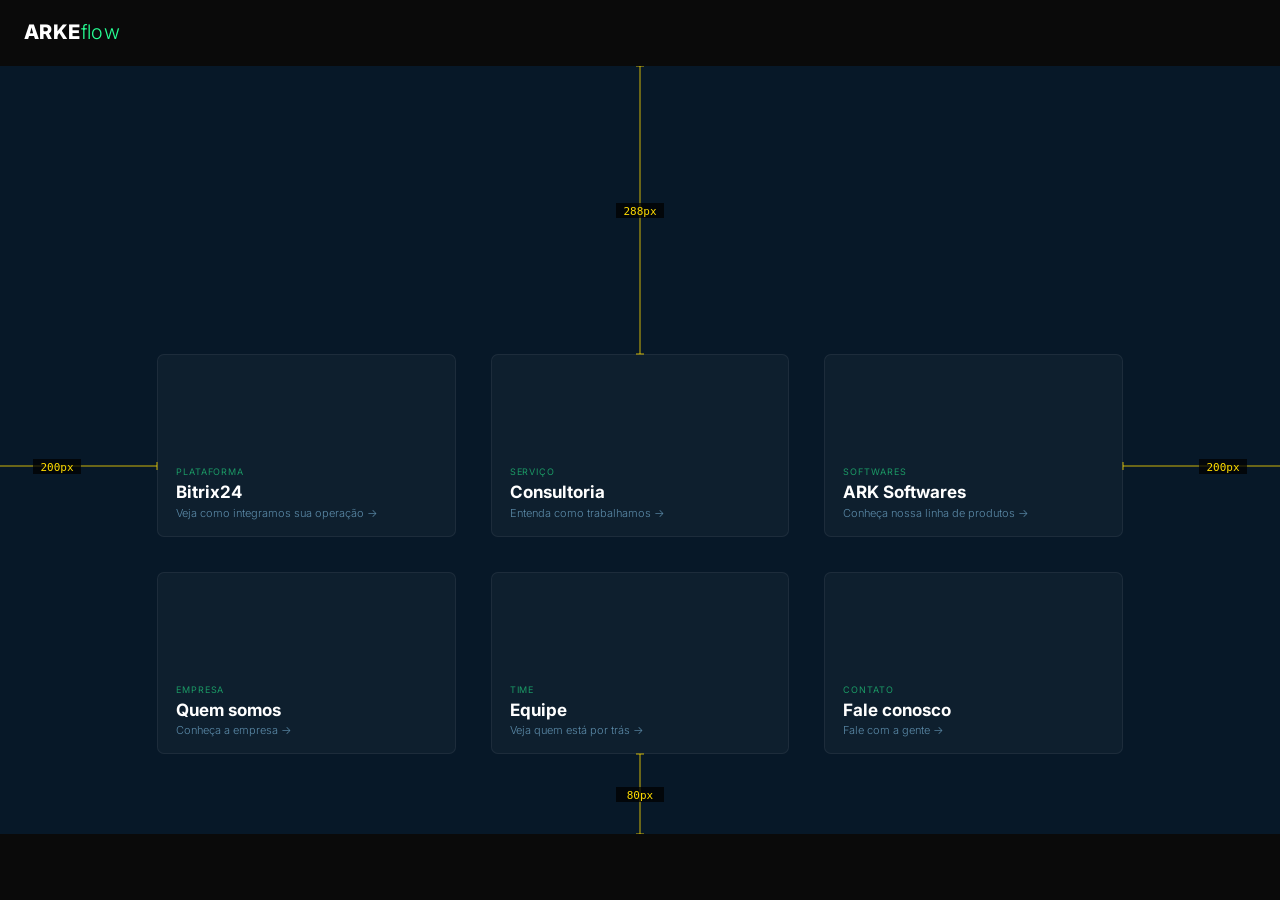
==== commit 54142dd3: "fix: sides 200px, bottom 80px + ruler lines updated" ====
--- a/index.html
+++ b/index.html
@@ -27,26 +27,26 @@
       <rect x="659" y="137" width="48" height="15" fill="rgba(0,0,0,0.75)"/>
       <text x="683" y="149" font-family="monospace" font-size="11" fill="rgba(255,220,0,1)" text-anchor="middle">288px</text>
 
-      <!-- BOTTOM: x=683, y=664→768 -->
-      <line x1="683" y1="664" x2="683" y2="768" stroke="rgba(255,220,0,0.8)" stroke-width="1"/>
-      <line x1="679" y1="664" x2="687" y2="664" stroke="rgba(255,220,0,0.8)" stroke-width="1"/>
+      <!-- BOTTOM: x=683, y=688→768 -->
+      <line x1="683" y1="688" x2="683" y2="768" stroke="rgba(255,220,0,0.8)" stroke-width="1"/>
+      <line x1="679" y1="688" x2="687" y2="688" stroke="rgba(255,220,0,0.8)" stroke-width="1"/>
       <line x1="679" y1="768" x2="687" y2="768" stroke="rgba(255,220,0,0.8)" stroke-width="1"/>
-      <rect x="659" y="709" width="48" height="15" fill="rgba(0,0,0,0.75)"/>
-      <text x="683" y="721" font-family="monospace" font-size="11" fill="rgba(255,220,0,1)" text-anchor="middle">104px</text>
+      <rect x="659" y="721" width="48" height="15" fill="rgba(0,0,0,0.75)"/>
+      <text x="683" y="733" font-family="monospace" font-size="11" fill="rgba(255,220,0,1)" text-anchor="middle">80px</text>
 
-      <!-- LEFT: y=400, x=0→220 -->
-      <line x1="0"   y1="400" x2="220" y2="400" stroke="rgba(255,220,0,0.8)" stroke-width="1"/>
+      <!-- LEFT: y=400, x=0→200 -->
+      <line x1="0"   y1="400" x2="200" y2="400" stroke="rgba(255,220,0,0.8)" stroke-width="1"/>
       <line x1="0"   y1="396" x2="0"   y2="404" stroke="rgba(255,220,0,0.8)" stroke-width="1"/>
-      <line x1="220" y1="396" x2="220" y2="404" stroke="rgba(255,220,0,0.8)" stroke-width="1"/>
-      <rect x="86"   y="393" width="48" height="15" fill="rgba(0,0,0,0.75)"/>
-      <text x="110"  y="405" font-family="monospace" font-size="11" fill="rgba(255,220,0,1)" text-anchor="middle">220px</text>
+      <line x1="200" y1="396" x2="200" y2="404" stroke="rgba(255,220,0,0.8)" stroke-width="1"/>
+      <rect x="76"   y="393" width="48" height="15" fill="rgba(0,0,0,0.75)"/>
+      <text x="100"  y="405" font-family="monospace" font-size="11" fill="rgba(255,220,0,1)" text-anchor="middle">200px</text>
 
-      <!-- RIGHT: y=400, x=1146→1366 -->
-      <line x1="1146" y1="400" x2="1366" y2="400" stroke="rgba(255,220,0,0.8)" stroke-width="1"/>
-      <line x1="1146" y1="396" x2="1146" y2="404" stroke="rgba(255,220,0,0.8)" stroke-width="1"/>
+      <!-- RIGHT: y=400, x=1166→1366 -->
+      <line x1="1166" y1="400" x2="1366" y2="400" stroke="rgba(255,220,0,0.8)" stroke-width="1"/>
+      <line x1="1166" y1="396" x2="1166" y2="404" stroke="rgba(255,220,0,0.8)" stroke-width="1"/>
       <line x1="1366" y1="396" x2="1366" y2="404" stroke="rgba(255,220,0,0.8)" stroke-width="1"/>
-      <rect x="1232"  y="393" width="48" height="15" fill="rgba(0,0,0,0.75)"/>
-      <text x="1256"  y="405" font-family="monospace" font-size="11" fill="rgba(255,220,0,1)" text-anchor="middle">220px</text>
+      <rect x="1242"  y="393" width="48" height="15" fill="rgba(0,0,0,0.75)"/>
+      <text x="1266"  y="405" font-family="monospace" font-size="11" fill="rgba(255,220,0,1)" text-anchor="middle">200px</text>
 
     </svg>
   </div>
--- a/assets/css/style.css
+++ b/assets/css/style.css
@@ -72,7 +72,7 @@
   grid-template-columns: repeat(3, 1fr);
   grid-template-rows: repeat(2, 1fr);
   gap: 35px;
-  padding: 288px 220px 104px 220px;
+  padding: 288px 200px 80px 200px;
 }
 
 /* ── Block base ──────────────────────────────────────────── */
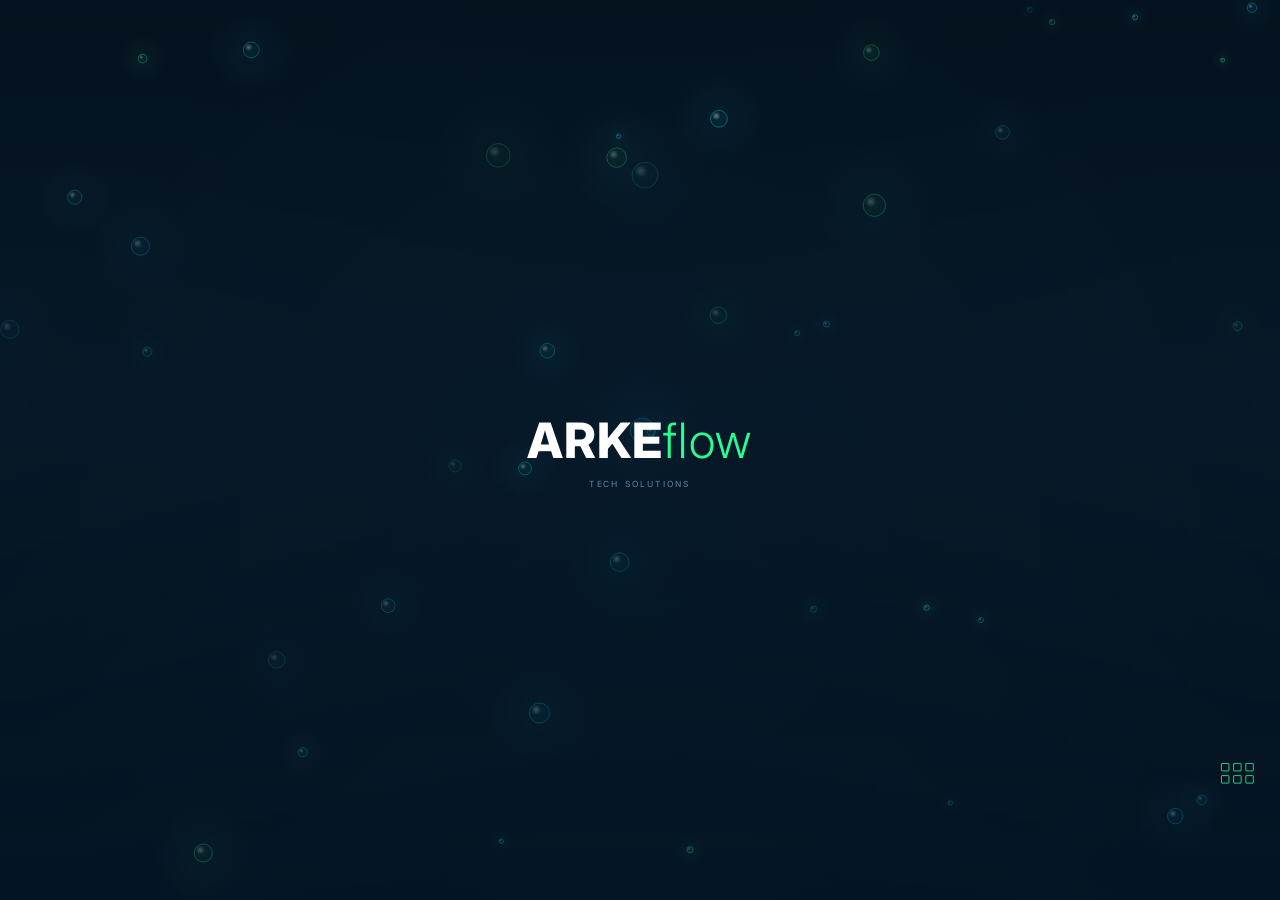
==== commit b9f6b1da: "fix: modal header compact, X floating, backdrop close, separator all blocks" ====
--- a/index.html
+++ b/index.html
@@ -12,89 +12,87 @@
   <script src="assets/js/main.js" defer></script>
 </head>
 <body>
-  <div id="logo-permanent">
+
+  <canvas id="bg"></canvas>
+
+  <div id="logo-permanent" style="opacity:0;pointer-events:none">
     <span class="wm-arke">ARKE</span><span class="wm-flow">flow</span>
   </div>
+
   <div id="app">
 
-  <div id="debug-ruler" style="position:absolute;inset:0;pointer-events:none;z-index:50;">
-    <svg width="100%" height="100%" viewBox="0 0 1366 768" xmlns="http://www.w3.org/2000/svg">
-
-      <!-- TOP: x=683, y=0→288 -->
-      <line x1="683" y1="0"   x2="683" y2="288" stroke="rgba(255,220,0,0.8)" stroke-width="1"/>
-      <line x1="679" y1="0"   x2="687" y2="0"   stroke="rgba(255,220,0,0.8)" stroke-width="1"/>
-      <line x1="679" y1="288" x2="687" y2="288" stroke="rgba(255,220,0,0.8)" stroke-width="1"/>
-      <rect x="659" y="137" width="48" height="15" fill="rgba(0,0,0,0.75)"/>
-      <text x="683" y="149" font-family="monospace" font-size="11" fill="rgba(255,220,0,1)" text-anchor="middle">288px</text>
-
-      <!-- BOTTOM: x=683, y=688→768 -->
-      <line x1="683" y1="688" x2="683" y2="768" stroke="rgba(255,220,0,0.8)" stroke-width="1"/>
-      <line x1="679" y1="688" x2="687" y2="688" stroke="rgba(255,220,0,0.8)" stroke-width="1"/>
-      <line x1="679" y1="768" x2="687" y2="768" stroke="rgba(255,220,0,0.8)" stroke-width="1"/>
-      <rect x="659" y="721" width="48" height="15" fill="rgba(0,0,0,0.75)"/>
-      <text x="683" y="733" font-family="monospace" font-size="11" fill="rgba(255,220,0,1)" text-anchor="middle">80px</text>
-
-      <!-- LEFT: y=400, x=0→200 -->
-      <line x1="0"   y1="400" x2="200" y2="400" stroke="rgba(255,220,0,0.8)" stroke-width="1"/>
-      <line x1="0"   y1="396" x2="0"   y2="404" stroke="rgba(255,220,0,0.8)" stroke-width="1"/>
-      <line x1="200" y1="396" x2="200" y2="404" stroke="rgba(255,220,0,0.8)" stroke-width="1"/>
-      <rect x="76"   y="393" width="48" height="15" fill="rgba(0,0,0,0.75)"/>
-      <text x="100"  y="405" font-family="monospace" font-size="11" fill="rgba(255,220,0,1)" text-anchor="middle">200px</text>
-
-      <!-- RIGHT: y=400, x=1166→1366 -->
-      <line x1="1166" y1="400" x2="1366" y2="400" stroke="rgba(255,220,0,0.8)" stroke-width="1"/>
-      <line x1="1166" y1="396" x2="1166" y2="404" stroke="rgba(255,220,0,0.8)" stroke-width="1"/>
-      <line x1="1366" y1="396" x2="1366" y2="404" stroke="rgba(255,220,0,0.8)" stroke-width="1"/>
-      <rect x="1242"  y="393" width="48" height="15" fill="rgba(0,0,0,0.75)"/>
-      <text x="1266"  y="405" font-family="monospace" font-size="11" fill="rgba(255,220,0,1)" text-anchor="middle">200px</text>
-
-    </svg>
-  </div>
-
-  <div id="grid">
-
-    <div class="block" data-r="0" data-c="0">
-      <span class="block-cat">PLATAFORMA</span>
-      <h2 class="block-title">Bitrix24</h2>
-      <p class="block-sub">Veja como integramos sua operação →</p>
+    <div id="intro-logo">
+      <span class="wm-arke">ARKE</span><span class="wm-flow">flow</span>
+      <span class="wm-sub">TECH SOLUTIONS</span>
     </div>
 
-    <div class="block" data-r="0" data-c="1">
-      <span class="block-cat">SERVIÇO</span>
-      <h2 class="block-title">Consultoria</h2>
-      <p class="block-sub">Entenda como trabalhamos →</p>
+    <p id="intro-phrase-a" class="intro-phrase"></p>
+    <p id="intro-phrase-b" class="intro-phrase"></p>
+
+    <div id="skip-wrap">
+      <div id="skip-btn">
+        <div class="skip-sq"></div><div class="skip-sq"></div><div class="skip-sq"></div>
+        <div class="skip-sq"></div><div class="skip-sq"></div><div class="skip-sq"></div>
+      </div>
     </div>
 
-    <div class="block" data-r="0" data-c="2" style="--block-accent:#FB923C">
-      <span class="block-cat">SOFTWARES</span>
-      <h2 class="block-title">ARK Softwares</h2>
-      <p class="block-sub">Conheça nossa linha de produtos →</p>
+    <div id="grid">
+
+      <div class="block" data-r="0" data-c="0">
+        <div class="block-sep"></div>
+        <span class="block-cat">PLATAFORMA</span>
+        <h2 class="block-title">Bitrix24</h2>
+        <p class="block-sub">Veja como integramos sua operação →</p>
+      </div>
+
+      <div class="block" data-r="0" data-c="1">
+        <div class="block-sep"></div>
+        <span class="block-cat">SERVIÇO</span>
+        <h2 class="block-title">Consultoria</h2>
+        <p class="block-sub">Entenda como trabalhamos →</p>
+      </div>
+
+      <div class="block" data-r="0" data-c="2" style="--block-accent:#FB923C">
+        <div class="block-sep"></div>
+        <span class="block-cat">SOFTWARES</span>
+        <h2 class="block-title">ARK Softwares</h2>
+        <p class="block-sub">Conheça nossa linha de produtos →</p>
+      </div>
+
+      <div class="block" data-r="1" data-c="0">
+        <div class="block-statement">
+          <p class="block-statement-text">TECNOLOGIA<br>QUE SE MOLDA<br><span style="color:#26FF93">A VOCÊ.</span></p>
+        </div>
+        <div class="block-sep"></div>
+        <span class="block-cat">EMPRESA</span>
+        <h2 class="block-title">Quem somos</h2>
+        <p class="block-sub">Conheça a empresa →</p>
+      </div>
+
+      <div class="block" data-r="1" data-c="1">
+        <div class="block-sep"></div>
+        <span class="block-cat">TIME</span>
+        <h2 class="block-title">Equipe</h2>
+        <p class="block-sub">Veja quem está por trás →</p>
+      </div>
+
+      <div class="block" data-r="1" data-c="2">
+        <div class="block-sep"></div>
+        <span class="block-cat">CONTATO</span>
+        <h2 class="block-title">Fale conosco</h2>
+        <p class="block-sub">Fale com a gente →</p>
+      </div>
+
     </div>
 
-    <div class="block" data-r="1" data-c="0">
-      <span class="block-cat">EMPRESA</span>
-      <h2 class="block-title">Quem somos</h2>
-      <p class="block-sub">Conheça a empresa →</p>
-    </div>
-
-    <div class="block" data-r="1" data-c="1">
-      <span class="block-cat">TIME</span>
-      <h2 class="block-title">Equipe</h2>
-      <p class="block-sub">Veja quem está por trás →</p>
-    </div>
-
-    <div class="block" data-r="1" data-c="2">
-      <span class="block-cat">CONTATO</span>
-      <h2 class="block-title">Fale conosco</h2>
-      <p class="block-sub">Fale com a gente →</p>
-    </div>
+    <div id="modal-backdrop"></div>
 
     <div id="modal-overlay">
-      <button id="modal-close" class="modal-close-btn">&times;</button>
-      <div id="modal-inner"></div>
+      <button id="modal-close">&times;</button>
+      <div id="modal-content"></div>
     </div>
 
   </div>
-  </div>
+
 </body>
 </html>
--- a/assets/css/style.css
+++ b/assets/css/style.css
@@ -18,7 +18,7 @@
 html, body {
   width: 100%;
   height: 100%;
-  background: #0a0a0a;
+  background: #071828;
   font-family: var(--font);
   overflow: hidden;
   color: white;
@@ -34,7 +34,7 @@
   height: 768px;
   transform: translate(-50%, -50%) scale(var(--scale));
   transform-origin: center center;
-  background: #071828;
+  background: transparent;
   overflow: hidden;
   z-index: 1;
 }
@@ -49,6 +49,9 @@
   font-family: var(--font);
   font-size: 20px;
   letter-spacing: 0.02em;
+  opacity: 0;
+  pointer-events: none;
+  transition: opacity 600ms ease;
 }
 
 .wm-arke {
@@ -66,13 +69,16 @@
 /* ── Grid ────────────────────────────────────────────────── */
 
 #grid {
+  position: relative;
+  z-index: 1;
   width: 100%;
   height: 100%;
   display: grid;
   grid-template-columns: repeat(3, 1fr);
   grid-template-rows: repeat(2, 1fr);
   gap: 35px;
-  padding: 288px 200px 80px 200px;
+  padding: 90px 130px 60px 130px;
+  perspective: 1100px;
 }
 
 /* ── Block base ──────────────────────────────────────────── */
@@ -109,6 +115,25 @@
   width: 100%;
 }
 
+/* ── Block hover glow (::before, per-position toward grid center) ── */
+
+.block::before {
+  content: '';
+  position: absolute;
+  inset: 0;
+  opacity: 0;
+  transition: opacity 0.4s ease;
+  pointer-events: none;
+}
+.block.is-active::before { opacity: 1; }
+
+.block[data-r="0"][data-c="0"]::before { background: radial-gradient(circle at 85% 85%, rgba(38,255,147,0.08) 0%, transparent 55%); }
+.block[data-r="0"][data-c="1"]::before { background: radial-gradient(circle at 50% 98%, rgba(38,255,147,0.08) 0%, transparent 55%); }
+.block[data-r="0"][data-c="2"]::before { background: radial-gradient(circle at 15% 85%, rgba(38,255,147,0.08) 0%, transparent 55%); }
+.block[data-r="1"][data-c="0"]::before { background: radial-gradient(circle at 85% 15%, rgba(38,255,147,0.08) 0%, transparent 55%); }
+.block[data-r="1"][data-c="1"]::before { background: radial-gradient(circle at 50%  2%, rgba(38,255,147,0.08) 0%, transparent 55%); }
+.block[data-r="1"][data-c="2"]::before { background: radial-gradient(circle at 15% 15%, rgba(38,255,147,0.08) 0%, transparent 55%); }
+
 /* ── Block closed state ──────────────────────────────────── */
 
 .block-cat {
@@ -183,28 +208,42 @@
 /* ── Modal overlay ───────────────────────────────────────── */
 
 #modal-overlay {
-  position: fixed;
+  position: absolute;
+  left: 165px;
+  top: 125px;
+  width: 1036px;
+  height: 548px;
   z-index: 20;
-  background: rgba(7, 24, 40, 0.97);
+  background: #0D2235;
+  border: 1px solid rgba(255, 255, 255, 0.08);
   border-radius: 7px;
-  overflow: hidden;
+  overflow: visible;
   opacity: 0;
   pointer-events: none;
-}
-
-.modal-close-btn {
-  position: absolute;
-  top: 14px;
-  right: 14px;
-  width: 28px;
-  height: 28px;
+  transform: scale(0.96);
+  transform-origin: center center;
+  transition: opacity 320ms ease, transform 320ms ease;
+}
+
+#modal-overlay.is-open {
+  opacity: 1;
+  pointer-events: auto;
+  transform: scale(1);
+}
+
+#modal-close {
+  position: absolute;
+  top: -14px;
+  right: -14px;
+  width: calc(28px * var(--scale));
+  height: calc(28px * var(--scale));
   font-family: inherit;
-  font-size: 14px;
+  font-size: calc(16px * var(--scale));
   line-height: 1;
-  background: rgba(255, 255, 255, 0.06);
-  border: 0.5px solid rgba(255, 255, 255, 0.12);
+  background: #0D2235;
+  border: 1px solid rgba(255, 255, 255, 0.18);
   border-radius: 50%;
-  color: rgba(255, 255, 255, 0.5);
+  color: rgba(255, 255, 255, 0.60);
   cursor: pointer;
   z-index: 30;
   display: flex;
@@ -213,14 +252,31 @@
   transition: color 200ms ease;
 }
 
-.modal-close-btn:hover {
+#modal-close:hover {
   color: white;
 }
 
-#modal-inner {
+#modal-content {
   position: absolute;
   inset: 0;
   overflow: hidden;
+  display: flex;
+  flex-direction: column;
+}
+
+#grid.is-expanded-open .block {
+  pointer-events: none;
+}
+
+#modal-backdrop {
+  position: absolute;
+  inset: 0;
+  z-index: 9;
+  display: none;
+}
+
+#modal-backdrop.is-active {
+  display: block;
 }
 
 /* ── Mobile ──────────────────────────────────────────────── */
@@ -241,4 +297,235 @@
     padding: 72px 24px 24px 24px;
     gap: 10px;
   }
-}
+  #modal-overlay {
+    left: 12px;
+    top: 70px;
+    width: calc(390px - 24px);
+    height: calc(844px - 82px);
+  }
+  .modal-cat           { font-size: 10px; }
+  .modal-title         { font-size: 17px; }
+  .modal-col-label     { font-size: 10px; }
+  .modal-col-statement { font-size: 14px; }
+  .modal-text          { font-size: 12px; line-height: 1.55; }
+  .modal-text-italic   { font-size: 10px; }
+  #modal-close         { width: 28px; height: 28px; font-size: 16px; }
+}
+
+/* ── Canvas (full viewport, outside #app) ────────────────── */
+
+#bg {
+  position: fixed;
+  inset: 0;
+  width: 100%;
+  height: 100%;
+  pointer-events: none;
+  z-index: 0;
+}
+
+/* ── Intro: logo ─────────────────────────────────────────── */
+
+#intro-logo {
+  position: absolute;
+  top: 50%;
+  left: 50%;
+  z-index: 10;
+  font-family: var(--font);
+  font-size: 52px;
+  letter-spacing: 0.02em;
+  opacity: 0;
+  pointer-events: none;
+  white-space: nowrap;
+  text-align: center;
+}
+
+#intro-logo .wm-sub {
+  display: block;
+  font-size: 9px;
+  font-weight: 400;
+  letter-spacing: 0.22em;
+  color: var(--steel);
+  text-transform: uppercase;
+  margin-top: 8px;
+}
+
+/* ── Intro: phrases ──────────────────────────────────────── */
+
+.intro-phrase {
+  position: absolute;
+  top: 50%;
+  left: 50%;
+  width: 66%;
+  z-index: 10;
+  font-family: var(--font);
+  font-size: 26px;
+  font-weight: 300;
+  line-height: 1.35;
+  text-transform: uppercase;
+  letter-spacing: 0.04em;
+  text-align: center;
+  color: white;
+  opacity: 0;
+  pointer-events: none;
+}
+
+@media (max-width: 767px) and (hover: none) {
+  .intro-phrase { font-size: 18px; }
+  #intro-logo   { font-size: 38px; }
+}
+
+/* ── Intro: skip button ──────────────────────────────────── */
+
+#skip-wrap {
+  position: absolute;
+  bottom: 28px;
+  right: 28px;
+  z-index: 15;
+  cursor: pointer;
+}
+
+#skip-btn {
+  display: grid;
+  grid-template-columns: repeat(3, 9px);
+  grid-template-rows: repeat(2, 9px);
+  gap: 4px;
+}
+
+.skip-sq {
+  width: 9px;
+  height: 9px;
+  border: 1px solid rgba(38, 255, 147, 0.85);
+  border-radius: 1px;
+  animation: skip-balloon 1.4s ease-in-out infinite alternate;
+}
+.skip-sq:nth-child(2) { animation-delay: 0.10s; }
+.skip-sq:nth-child(3) { animation-delay: 0.20s; }
+.skip-sq:nth-child(4) { animation-delay: 0.15s; }
+.skip-sq:nth-child(5) { animation-delay: 0.25s; }
+.skip-sq:nth-child(6) { animation-delay: 0.35s; }
+
+@keyframes skip-balloon {
+  from { opacity: 0.3; transform: scale(0.85); }
+  to   { opacity: 0.9; transform: scale(1.05); }
+}
+
+/* ── Intro: block interactivity guard ────────────────────── */
+
+#app.intro-playing .block { pointer-events: none; }
+
+/* ── Block statement (closed-state phrase) ───────────────── */
+
+.block-statement {
+  flex: 1;
+  display: flex;
+  align-items: center;
+}
+
+.block-statement-text {
+  font-size: calc(16px * var(--scale));
+  font-weight: 800;
+  text-transform: uppercase;
+  color: #fff;
+  line-height: 1.15;
+  letter-spacing: 0.03em;
+  margin: 0;
+}
+
+/* ── Block separator ─────────────────────────────────────── */
+
+.block-sep {
+  width: 100%;
+  height: 1px;
+  background: rgba(255, 255, 255, 0.10);
+  margin-bottom: calc(6px * var(--scale));
+  flex-shrink: 0;
+}
+
+/* ── Modal design system — layout ────────────────────────── */
+
+.modal-header {
+  flex-shrink: 0;
+  padding: calc(16px * var(--scale)) calc(32px * var(--scale)) calc(10px * var(--scale));
+  border-bottom: 1px solid rgba(255, 255, 255, 0.08);
+}
+
+.modal-cat {
+  display: block;
+  font-size: calc(11px * var(--scale));
+  font-weight: 400;
+  text-transform: uppercase;
+  letter-spacing: 0.12em;
+  color: #26FF93;
+}
+
+.modal-title {
+  font-size: calc(17px * var(--scale));
+  font-weight: 700;
+  color: #fff;
+  line-height: 1.2;
+  margin-top: calc(4px * var(--scale));
+}
+
+.modal-body {
+  display: flex;
+  padding-top: calc(24px * var(--scale));
+  gap: calc(32px * var(--scale));
+}
+
+.modal-two-col {
+  flex: 1;
+  min-height: 0;
+  overflow: hidden;
+}
+
+/* ── Modal design system — typography ────────────────────── */
+
+.modal-col {
+  flex: 1;
+  min-width: 0;
+  display: flex;
+  flex-direction: column;
+  overflow: hidden;
+  padding: 0 calc(24px * var(--scale)) calc(20px * var(--scale));
+}
+
+.modal-col-label {
+  display: block;
+  font-size: calc(10px * var(--scale));
+  font-weight: 400;
+  text-transform: uppercase;
+  letter-spacing: 0.10em;
+  color: rgba(255, 255, 255, 0.40);
+  margin-bottom: calc(12px * var(--scale));
+}
+
+.modal-col-statement {
+  font-size: calc(15px * var(--scale));
+  font-weight: 700;
+  color: #fff;
+  line-height: 1.35;
+  margin-bottom: calc(14px * var(--scale));
+}
+
+.modal-text {
+  font-size: calc(13px * var(--scale));
+  font-weight: 300;
+  color: rgba(255, 255, 255, 0.72);
+  line-height: 1.65;
+  margin-bottom: calc(10px * var(--scale));
+}
+
+.modal-text:last-child {
+  margin-bottom: 0;
+}
+
+.modal-text-italic {
+  font-size: calc(10px * var(--scale));
+  font-style: italic;
+  color: rgba(255, 255, 255, 0.35);
+  border-left: 2px solid rgba(255, 255, 255, 0.12);
+  border-radius: 0;
+  padding-left: calc(8px * var(--scale));
+  margin-top: auto;
+  line-height: 1.55;
+}
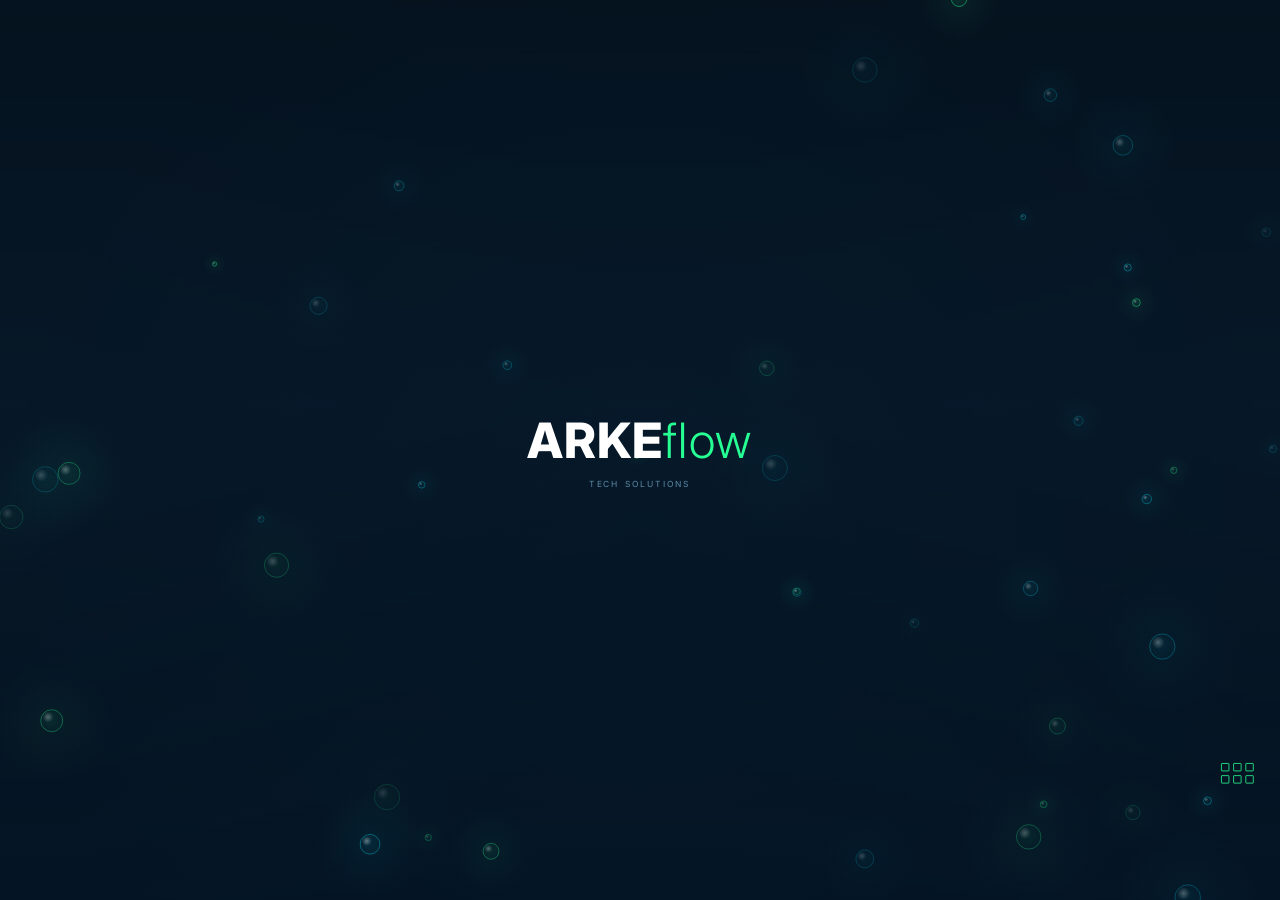
==== commit f48786bb: "feat: fale conosco closed state and modal with scheduling form" ====
--- a/index.html
+++ b/index.html
@@ -77,6 +77,13 @@
       </div>
 
       <div class="block" data-r="1" data-c="2">
+        <div class="block-statement">
+          <p class="block-statement-text">UM PROJETO<br>COMEÇA COM<br><span style="color:#26FF93">UMA CONVERSA.</span></p>
+        </div>
+        <div class="block-channels">
+          <span class="block-channel">(00) 00000-0000</span>
+          <span class="block-channel">@arkeflow</span>
+        </div>
         <div class="block-sep"></div>
         <span class="block-cat">CONTATO</span>
         <h2 class="block-title">Fale conosco</h2>
--- a/assets/css/style.css
+++ b/assets/css/style.css
@@ -310,6 +310,13 @@
   .modal-text          { font-size: 12px; line-height: 1.55; }
   .modal-text-italic   { font-size: 10px; }
   #modal-close         { width: 28px; height: 28px; font-size: 16px; }
+  .fc-picker           { width: 280px; padding: 16px; }
+  .fc-input,
+  .fc-dt-btn,
+  .fc-pill,
+  .fc-submit           { font-size: 12px; }
+  .fc-ch-val           { font-size: 13px; }
+  .fc-ch-label         { font-size: 9px; }
 }
 
 /* ── Canvas (full viewport, outside #app) ────────────────── */
@@ -529,3 +536,312 @@
   margin-top: auto;
   line-height: 1.55;
 }
+
+/* ── Block channels (closed state) ──────────────────────── */
+
+.block-channels {
+  display: flex;
+  flex-direction: column;
+  gap: calc(4px * var(--scale));
+  margin-bottom: calc(10px * var(--scale));
+  margin-top: auto;
+}
+
+.block-channel {
+  font-size: calc(10px * var(--scale));
+  color: rgba(255, 255, 255, 0.38);
+}
+
+/* ── Fale conosco — modal left column ────────────────────── */
+
+.fc-channels {
+  display: flex;
+  flex-direction: column;
+  gap: calc(12px * var(--scale));
+  flex: 1;
+}
+
+.fc-ch-item {
+  display: flex;
+  flex-direction: column;
+  gap: calc(2px * var(--scale));
+}
+
+.fc-ch-label {
+  font-size: calc(9px * var(--scale));
+  letter-spacing: 0.10em;
+  color: rgba(255, 255, 255, 0.35);
+  text-transform: uppercase;
+}
+
+.fc-ch-val {
+  font-size: calc(13px * var(--scale));
+  color: #fff;
+}
+
+/* ── Fale conosco — form column ──────────────────────────── */
+
+.fc-form-col {
+  display: flex;
+  flex-direction: column;
+  gap: calc(7px * var(--scale));
+}
+
+.fc-row {
+  display: grid;
+  grid-template-columns: 1fr 1fr;
+  gap: calc(7px * var(--scale));
+}
+
+.fc-input {
+  background: rgba(255, 255, 255, 0.05);
+  border: 1px solid rgba(255, 255, 255, 0.10);
+  border-radius: 4px;
+  padding: calc(7px * var(--scale)) calc(10px * var(--scale));
+  font-size: calc(12px * var(--scale));
+  color: #fff;
+  font-family: inherit;
+  outline: none;
+  width: 100%;
+  box-sizing: border-box;
+}
+
+.fc-input::placeholder {
+  color: rgba(255, 255, 255, 0.28);
+}
+
+.fc-input-error { border-color: rgba(255, 80, 80, 0.50); }
+.fc-input-ok    { border-color: rgba(38, 255, 147, 0.30); }
+
+.fc-obs {
+  min-height: calc(60px * var(--scale));
+  resize: none;
+  flex: 1;
+}
+
+.fc-dt-btn {
+  text-align: left;
+  cursor: pointer;
+  color: rgba(255, 255, 255, 0.35);
+  background: rgba(255, 255, 255, 0.05);
+  border: 1px solid rgba(255, 255, 255, 0.10);
+  border-radius: 4px;
+  padding: calc(7px * var(--scale)) calc(10px * var(--scale));
+  font-size: calc(12px * var(--scale));
+  font-family: inherit;
+  width: 100%;
+  box-sizing: border-box;
+}
+
+.fc-dt-btn--selected {
+  color: #26FF93;
+  border-color: rgba(38, 255, 147, 0.30);
+}
+
+.fc-pills-wrap {
+  display: flex;
+  flex-direction: column;
+  gap: calc(5px * var(--scale));
+}
+
+.fc-pills-label {
+  font-size: calc(9px * var(--scale));
+  color: rgba(255, 255, 255, 0.35);
+  letter-spacing: 0.08em;
+  text-transform: uppercase;
+}
+
+.fc-pills {
+  display: flex;
+  flex-wrap: wrap;
+  gap: calc(5px * var(--scale));
+}
+
+.fc-pill {
+  font-size: calc(11px * var(--scale));
+  border: 1px solid rgba(255, 255, 255, 0.10);
+  border-radius: 20px;
+  padding: calc(3px * var(--scale)) calc(10px * var(--scale));
+  color: rgba(255, 255, 255, 0.45);
+  cursor: pointer;
+  background: transparent;
+  font-family: inherit;
+}
+
+.fc-pill.active {
+  border-color: rgba(255, 255, 255, 0.30);
+  color: #fff;
+}
+
+.fc-submit-row {
+  display: flex;
+  justify-content: flex-end;
+  margin-top: calc(4px * var(--scale));
+}
+
+.fc-submit {
+  background: transparent;
+  border: 1px solid rgba(255, 255, 255, 0.20);
+  border-radius: 4px;
+  padding: calc(7px * var(--scale)) calc(20px * var(--scale));
+  font-size: calc(12px * var(--scale));
+  color: #fff;
+  cursor: pointer;
+  letter-spacing: 0.04em;
+  font-family: inherit;
+}
+
+/* ── Fale conosco — date/time picker ─────────────────────── */
+
+.fc-picker-overlay {
+  position: absolute;
+  inset: 0;
+  background: rgba(0, 0, 0, 0.55);
+  display: none;
+  align-items: center;
+  justify-content: center;
+  z-index: 30;
+}
+
+.fc-picker-overlay.open { display: flex; }
+
+.fc-picker {
+  background: #0D2235;
+  border: 1px solid rgba(255, 255, 255, 0.12);
+  border-radius: 8px;
+  padding: calc(18px * var(--scale));
+  width: calc(290px * var(--scale));
+}
+
+.fc-picker-hdr {
+  display: flex;
+  justify-content: space-between;
+  align-items: center;
+  margin-bottom: calc(14px * var(--scale));
+}
+
+.fc-picker-hdr span {
+  font-size: calc(13px * var(--scale));
+  font-weight: 700;
+  color: #fff;
+}
+
+.fc-picker-hdr button {
+  background: transparent;
+  border: none;
+  color: rgba(255, 255, 255, 0.50);
+  font-size: calc(16px * var(--scale));
+  cursor: pointer;
+}
+
+.fc-cal-dow {
+  display: grid;
+  grid-template-columns: repeat(7, 1fr);
+  gap: 2px;
+  margin-bottom: calc(6px * var(--scale));
+}
+
+.fc-cal-dow span {
+  font-size: calc(9px * var(--scale));
+  color: rgba(255, 255, 255, 0.35);
+  text-align: center;
+  text-transform: uppercase;
+  letter-spacing: 0.06em;
+}
+
+.fc-cal-grid {
+  display: grid;
+  grid-template-columns: repeat(7, 1fr);
+  gap: 2px;
+}
+
+.fc-cal-day {
+  font-size: calc(12px * var(--scale));
+  color: rgba(255, 255, 255, 0.60);
+  text-align: center;
+  padding: calc(6px * var(--scale)) 2px;
+  border-radius: 4px;
+  cursor: pointer;
+}
+
+.fc-cal-day:hover {
+  background: rgba(255, 255, 255, 0.08);
+  color: #fff;
+}
+
+.fc-cal-day.empty,
+.fc-cal-day.past {
+  color: rgba(255, 255, 255, 0.18);
+  cursor: default;
+}
+
+.fc-cal-day.past:hover {
+  background: transparent;
+  color: rgba(255, 255, 255, 0.18);
+}
+
+.fc-cal-day.active {
+  background: #26FF93;
+  color: #071828;
+  font-weight: 700;
+}
+
+.fc-back-btn {
+  display: block;
+  background: transparent;
+  border: none;
+  color: rgba(255, 255, 255, 0.40);
+  font-size: calc(12px * var(--scale));
+  cursor: pointer;
+  margin-bottom: calc(10px * var(--scale));
+  font-family: inherit;
+}
+
+.fc-slot-date {
+  font-size: calc(12px * var(--scale));
+  color: rgba(255, 255, 255, 0.55);
+  margin-bottom: calc(10px * var(--scale));
+}
+
+.fc-slots {
+  display: grid;
+  grid-template-columns: repeat(3, 1fr);
+  gap: calc(6px * var(--scale));
+}
+
+.fc-slot {
+  font-size: calc(12px * var(--scale));
+  border: 1px solid rgba(255, 255, 255, 0.12);
+  border-radius: 4px;
+  padding: calc(7px * var(--scale)) 4px;
+  color: rgba(255, 255, 255, 0.60);
+  text-align: center;
+  cursor: pointer;
+  background: transparent;
+  font-family: inherit;
+}
+
+.fc-slot:hover {
+  border-color: rgba(38, 255, 147, 0.40);
+  color: #26FF93;
+}
+
+.fc-slot.active {
+  border-color: #26FF93;
+  color: #26FF93;
+  background: rgba(38, 255, 147, 0.06);
+}
+
+.fc-confirm-btn {
+  width: 100%;
+  background: #26FF93;
+  border: none;
+  border-radius: 4px;
+  padding: calc(9px * var(--scale));
+  font-size: calc(12px * var(--scale));
+  font-weight: 700;
+  color: #071828;
+  cursor: pointer;
+  margin-top: calc(12px * var(--scale));
+  font-family: inherit;
+}
